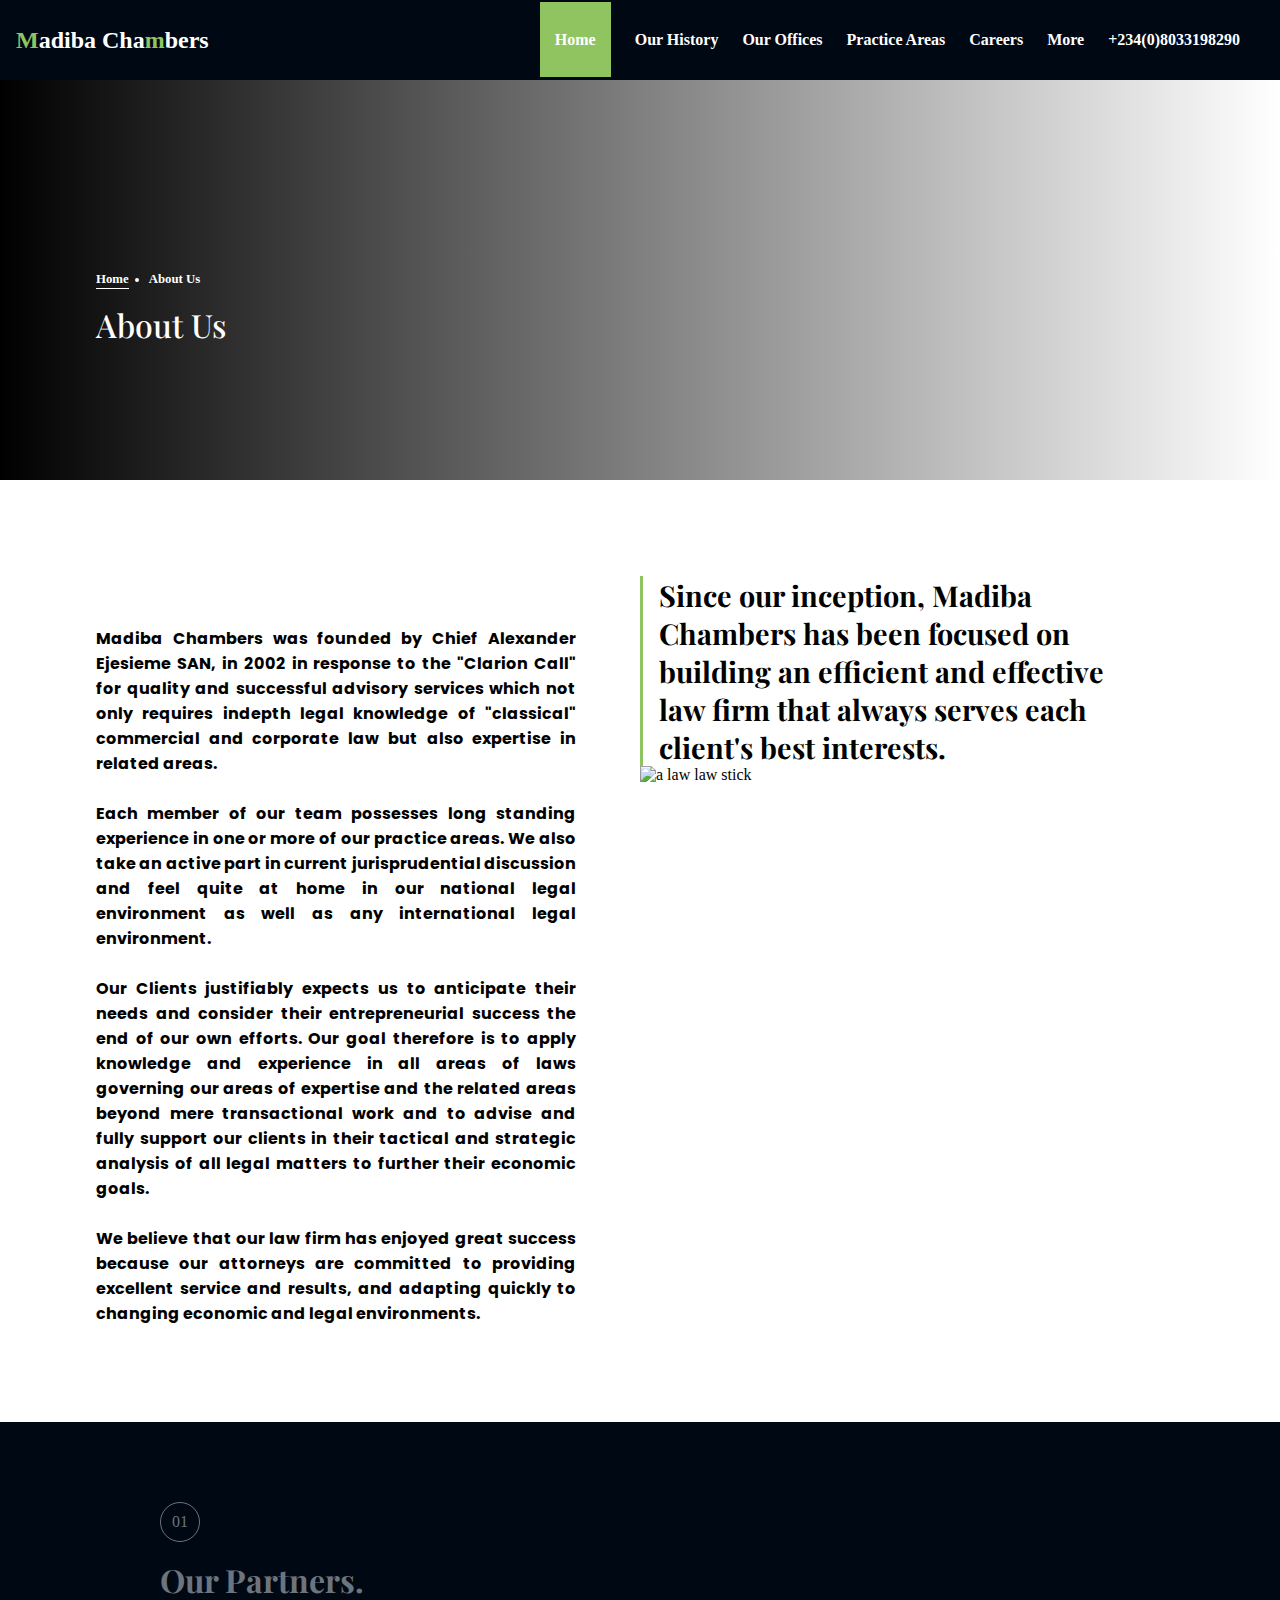
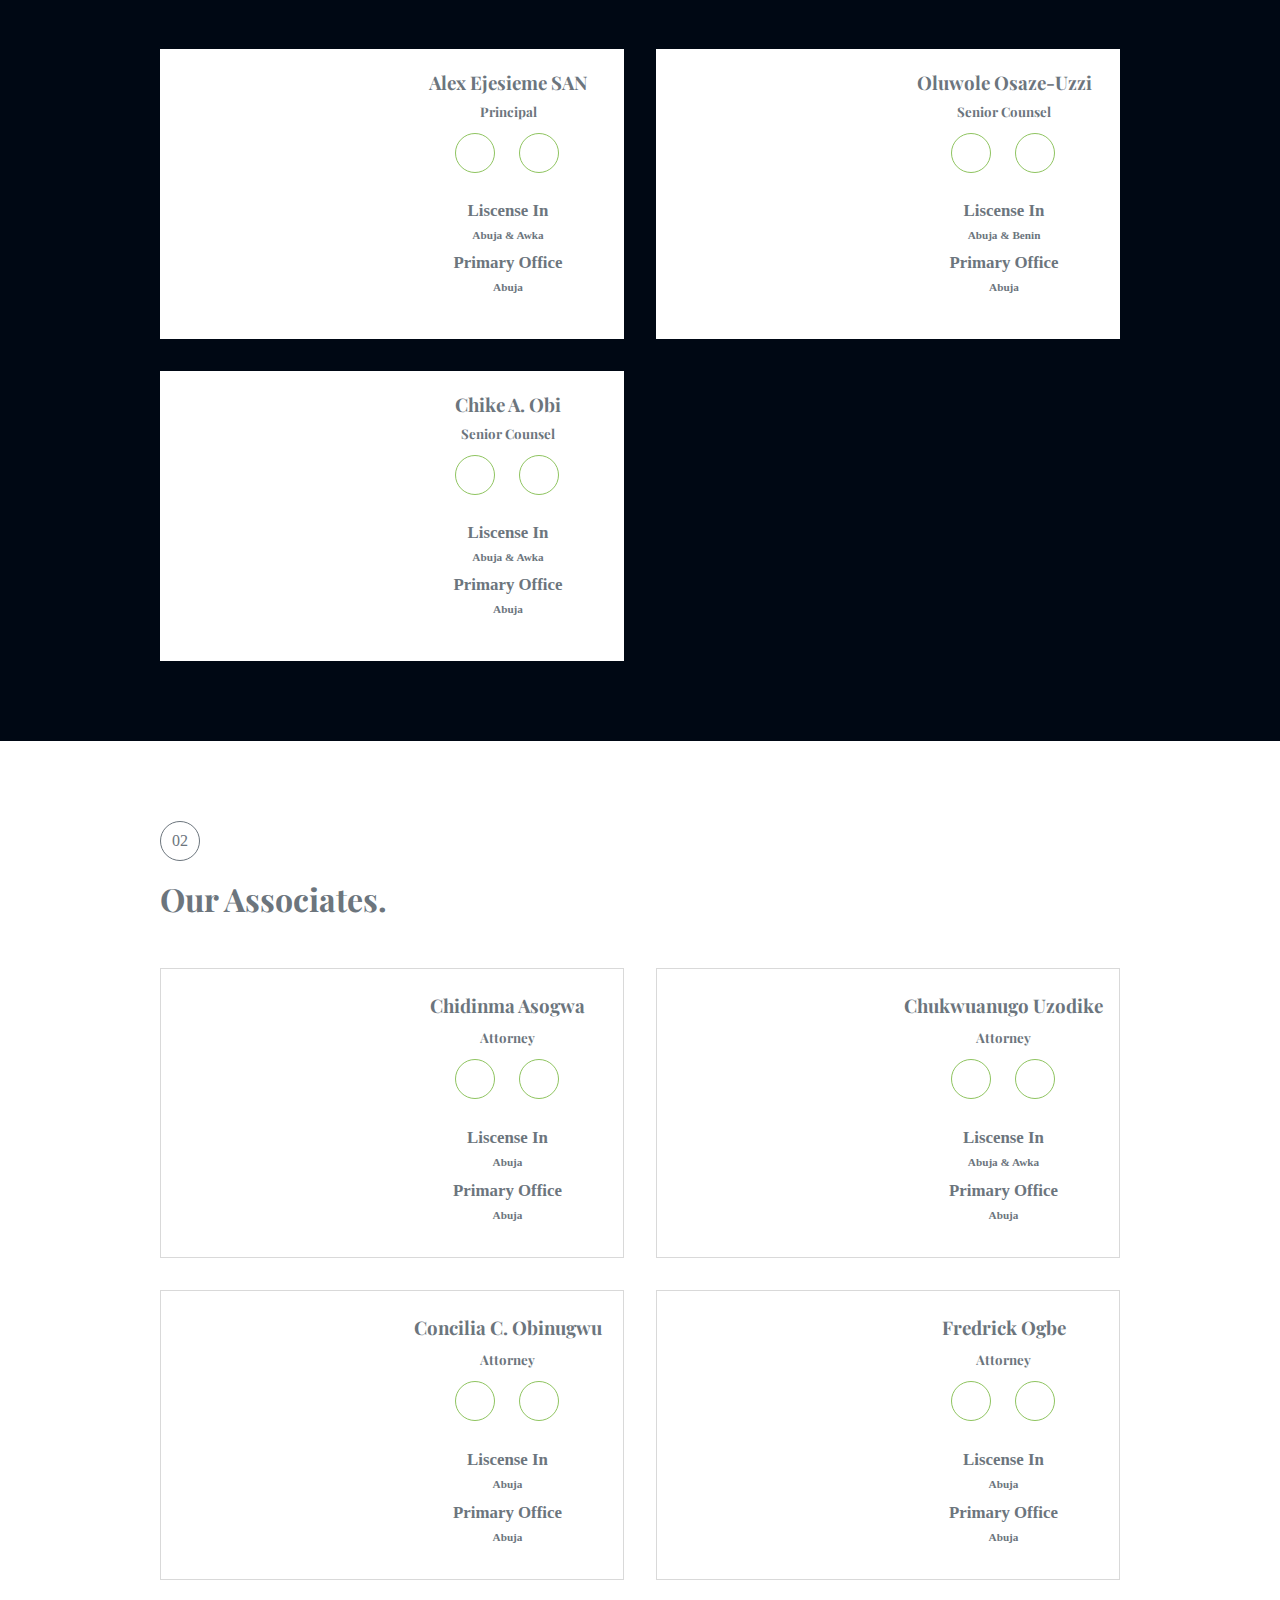
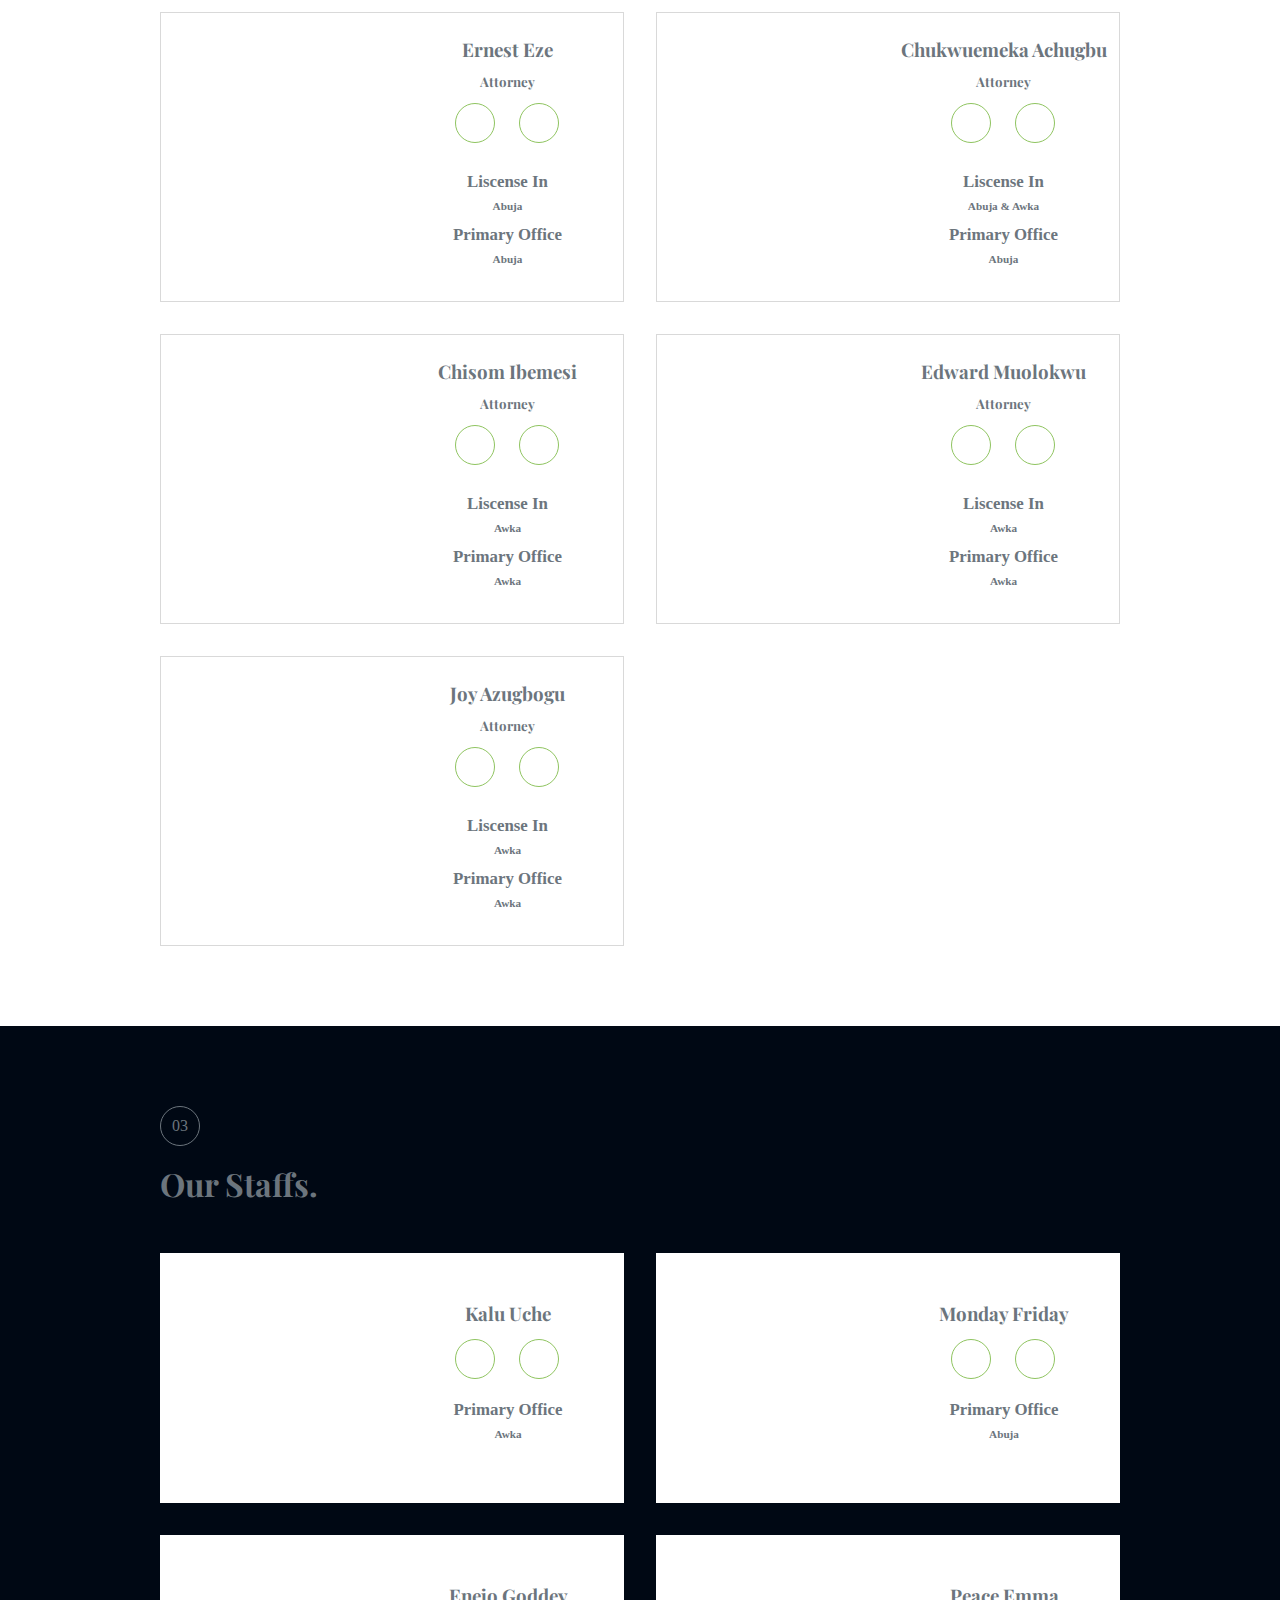
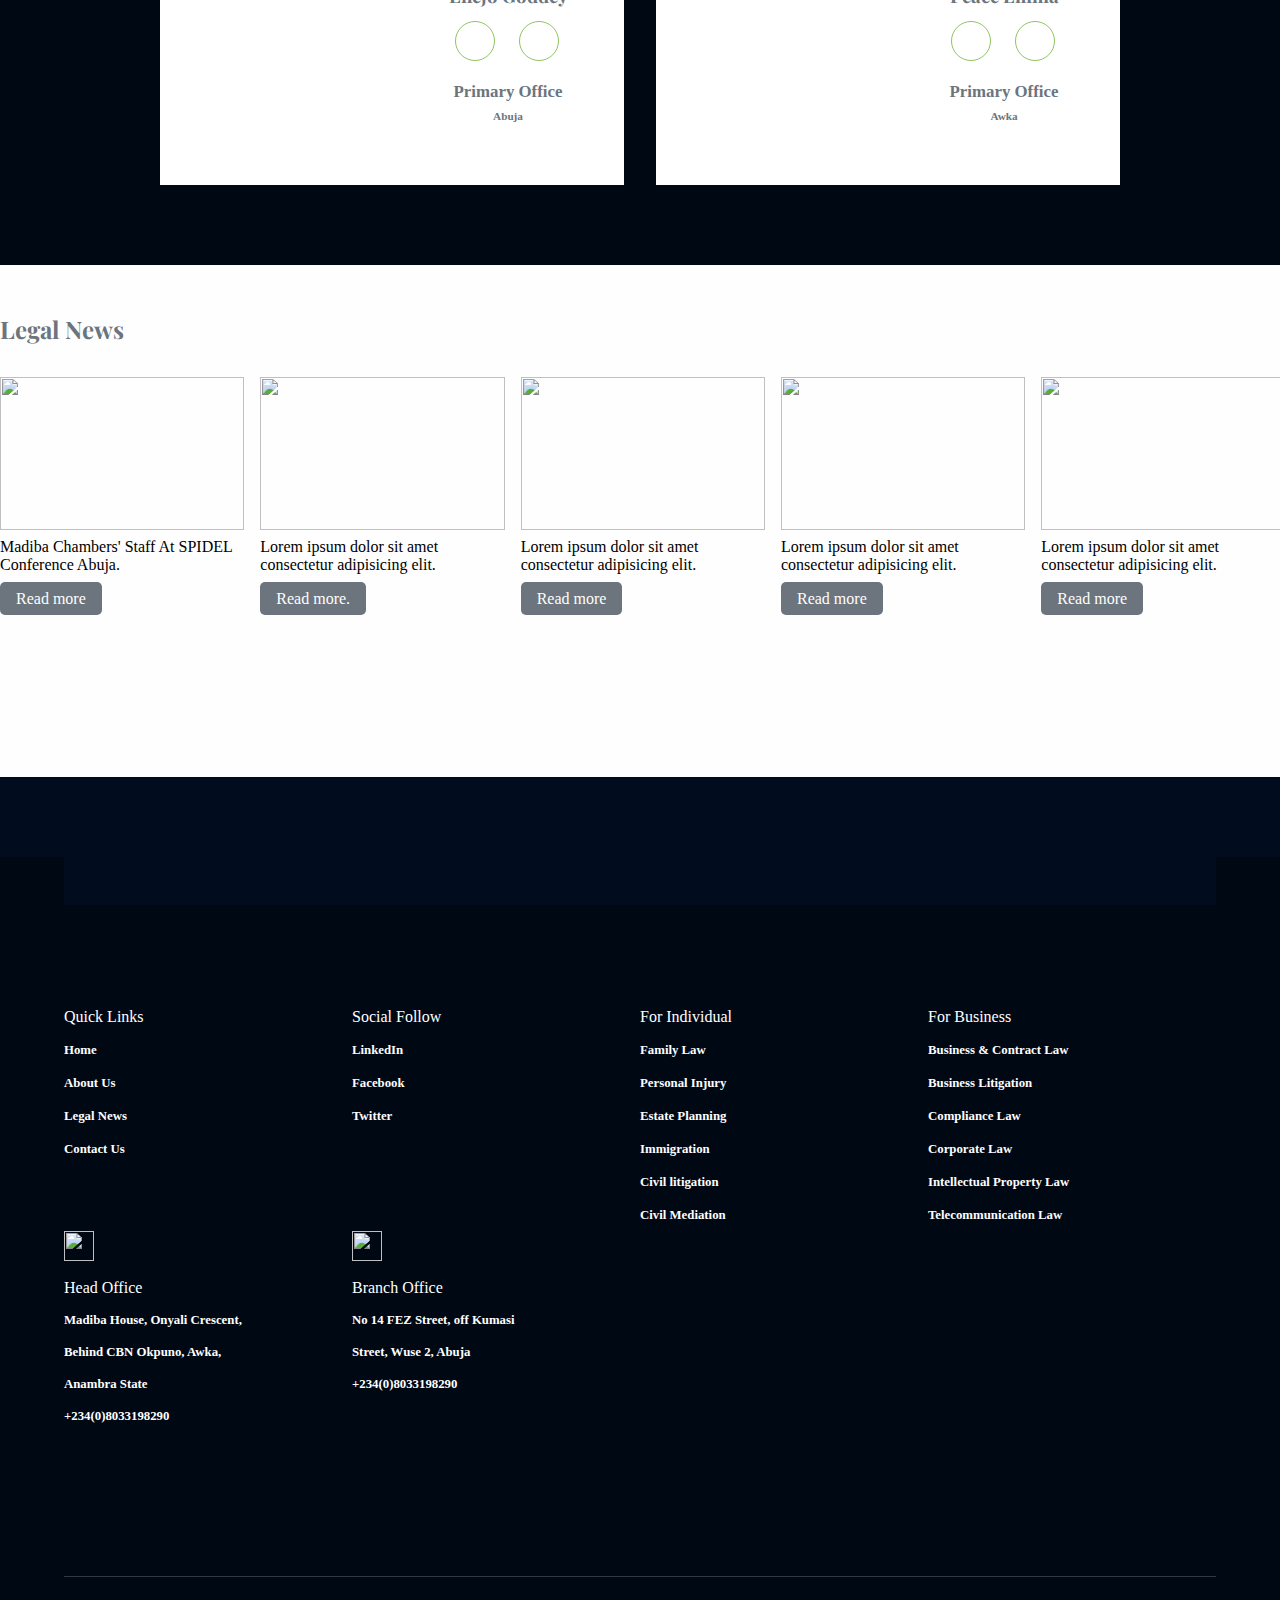
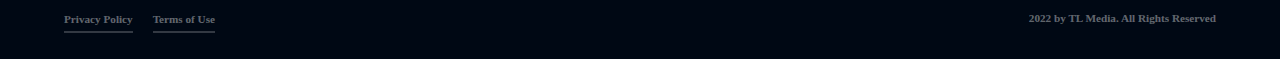
==== about.html @ 093bfefb "more files" ====
<!DOCTYPE html>
<html lang="en">
  <head>
    <meta charset="UTF-8" />
    <meta http-equiv="X-UA-Compatible" content="IE=edge" />
    <meta name="viewport" content="width=device-width, initial-scale=1.0" />
    <title>About Us</title>
    <link rel="stylesheet" href="./about.css" />
    <script
      src="https://kit.fontawesome.com/0e682751c9.js"
      crossorigin="anonymous"
    ></script>
  </head>
  <body>
    <nav>
      <div class="nav_content">
        <div class="logo"><span>M</span>adiba Cha<span>m</span>bers</div>
        <input type="radio" name="side_bar" id="menu-btn" />
        <input type="radio" name="side_bar" id="cancel-btn" />
        <ul class="nav_links">
          <label for="cancel-btn" class="btn cancel-btn"
            ><i class="fas fa-times"></i
          ></label>
          <li>
            <a href="index.html" class="custom"><span class="underline">Home</span></a>
          </li>
          <li>
            <a href="#" class="desktop-item"
              ><span class="underline">Our History</span></a
            >
            <input type="checkbox" id="showDrop" />
            <label for="showDrop" class="mobile-item">Our History</label>
            <ul class="hist-drop">
              <li><a href="about.html">Firm's Profile</a></li>
              <li><a href="values.html">Core Values</a></li>
            </ul>
          </li>
          <li>
            <a href="#" class="branch-desktop"
              ><span class="underline">Our Offices</span></a
            >
            <input type="checkbox" id="showBranch" />
            <label for="showBranch" class="branch-mobile">Our Offices</label>
            <ul class="branch_drop">
              <li><a href="our offices.html">Contact Us</a></li>
            </ul>
          </li>
          <li>
            <a href="#" class="desktop-item"
              ><span class="underline">Practice Areas</span></a
            >
            <input type="checkbox" id="showMega" />
            <label for="showMega" class="mobile-item">Practice Areas</label>
            <div class="mega-box">
              <div class="content">
                <div class="row">
                  <img src="./visions/library.avif" alt="" />
                </div>
                <div class="row">
                  <header>For Individual</header>
                  <ul class="mega-links">
                    <li><a href="family.html">Family Law</a></li>
                    <li><a href="injury.html">Personal Injury</a></li>
                    <li><a href="estate.html">Estate Planning</a></li>
                    <li><a href="immigration.html">Immigration</a></li>
                    <li><a href="litigation.html">Civil litigation</a></li>
                    <li><a href="mediation.html">Civil Mediation</a></li>
                  </ul>
                </div>
                <div class="row">
                  <header>For Business</header>
                  <ul class="mega-links">
                    <li><a href="business.html">Business & Contract Law</a></li>
                    <li><a href="business litigation.html">Business Litigation</a></li>
                    <li><a href="franchise.html">Franchise Law</a></li>
                    <li><a href="technology.html">Technology Law</a></li>
                    <li><a href="real estate.html">Real Estate & Construction Law</a></li>
                    <li><a href="business mediation.html">Business Mediation</a></li>
                  </ul>
                </div>
              </div>
            </div>
          </li>
          <li>
            <a href="#"><span class="underline">Careers</span></a>
          </li>
          <li>
            <a href="#" class="more-desktop"
              ><span class="underline">More</span></a
            >
            <input type="checkbox" id="showMore" />
            <label for="showMore" class="more-mobile">More</label>
            <ul class="more_drop">
              <li><a href="#">Firm News</a></li>
              <li><a href="#">Talk Shows</a></li>
            </ul>
          </li>
          <li>
            <a href="#"><i class="fas fa-phone"> </i>+234(0)8033198290</a>
          </li>
        </ul>
        <label for="menu-btn" class="btn menu-btn"
          ><i class="fas fa-bars"></i
        ></label>
      </div>
    </nav>
    <section class="banner">
      <div class="about_us_text">
        <ul>
          <li class="margin_right">
            <a href="index.html"><span>Home</span></a>
          </li>
          <li>About Us</li>
        </ul>

        <h1>About Us</h1>
      </div>
    </section>

    <section class="about_us_content"  data-aos="zoom-in">
      <div class="content_container">
        <div class="about_us_content_left">
          <div class="intro_img">
            <img src="./visions/handshake2.jpg" alt="" />
          </div>
          <div class="intro_text_two">
            <p>
              Madiba Chambers was founded by Chief Alexander Ejesieme SAN, in 2002 in
              response to the "Clarion Call" for quality and successful advisory
              services which not only requires indepth legal knowledge of
              "classical" commercial and corporate law but also expertise in
              related areas.
              <br />
              <br />

              Each member of our team possesses long standing experience in one
              or more of our practice areas. We also take an active part in
              current jurisprudential discussion and feel quite at home in our
              national legal environment as well as any international legal
              environment.
              <br />
              <br />
              Our Clients justifiably expects us to anticipate their needs and
              consider their entrepreneurial success the end of our own efforts.
              Our goal therefore is to apply knowledge and experience in all
              areas of laws governing our areas of expertise and the related
              areas beyond mere transactional work and to advise and fully
              support our clients in their tactical and strategic analysis of
              all legal matters to further their economic goals.
              <br />
              <br />
              We believe that our law firm has enjoyed great success because our
              attorneys are committed to providing excellent service and
              results, and adapting quickly to changing economic and legal
              environments.
            </p>
          </div>
        </div>
        <div class="about_us_content_right">
          <div class="intro_text">
            <p>
              Since our inception, Madiba Chambers has been focused on
              building an efficient and effective law firm that always serves
              each client's best interests.
            </p>
          </div>
          <div class="intro_img">
            <img src="./visions/law_firm-removebg-preview.png" alt="a law law stick" />
          </div>
        </div>
      </div>
    </section>
    <section class="about_partners"  data-aos="fade-up" data-aos-anchor-placement="top-bottom">
      <div class="partners_content">
        <div class="page_one">01</div>
        <header><h1>Our Partners.</h1></header>
        <div class="partners_info">
          <div class="info_content">
            <img src="./visions/boss1.jpg" alt="" />
            <div class="info_content_inner">
              <div class="inner_name">
                <h3 class="name">Alex Ejesieme SAN</h3>
                <h5 class="name">Principal</h5>
                <div class="inner_icons">
                  <div class="phone_icon">
                    <i class="fas fa-phone"></i>
                  </div>
                  <div class="plus_icon">
                    <i class="fas fa-plus"></i>
                  </div>
                </div>
                <div class="license">
                  <h3>Liscense In</h3>
                  <p>Abuja & Awka</p>
                </div>
                <div class="primary_office">
                  <h3>Primary Office</h3>
                  <p>Abuja</p>
                </div>
              </div>
            </div>
          </div>
          <div class="info_content">
            <img src="./visions/uzzi.jpg" alt="" />
            <div class="info_content_inner">
              <div class="inner_name">
                <h3 class="name">Oluwole Osaze-Uzzi</h3>
                <h5 class="name">Senior Counsel</h5>
                <div class="inner_icons">
                  <div class="phone_icon">
                    <i class="fas fa-phone"></i>
                  </div>
                  <div class="plus_icon">
                    <i class="fas fa-plus"></i>
                  </div>
                </div>
                <div class="license">
                  <h3>Liscense In</h3>
                  <p>Abuja & Benin</p>
                </div>
                <div class="primary_office">
                  <h3>Primary Office</h3>
                  <p>Abuja</p>
                </div>
              </div>
            </div>
          </div>
          <div class="info_content">
            <img src="./visions/obi.jpg" alt="" />
            <div class="info_content_inner">
              <div class="inner_name">
                <h3 class="name">Chike A. Obi</h3>
                <h5 class="name">Senior Counsel</h5>
                <div class="inner_icons">
                  <div class="phone_icon">
                    <i class="fas fa-phone"></i>
                  </div>
                  <div class="plus_icon">
                    <i class="fas fa-plus"></i>
                  </div>
                </div>
                <div class="license">
                  <h3>Liscense In</h3>
                  <p>Abuja & Awka</p>
                </div>
                <div class="primary_office">
                  <h3>Primary Office</h3>
                  <p>Abuja</p>
                </div>
              </div>
            </div>
          </div>
        </div>
      </div>
    </section>
    <section class="about_associates">
      <div class="associates_content_two">
        <div class="page_two">02</div>
        <header><h1>Our Associates.</h1></header>
        <div class="associates_info">
          <div class="associates_info_cta">
            <img src="./visions/chi.jpg" alt="" />
            <div class="associates_info_inner">
              <div class="associate_name">
                <h3 class="name">Chidinma Asogwa</h3>
                <h5 class="name">Attorney</h5>
                <div class="inner_icons">
                  <div class="phone_icon">
                    <i class="fas fa-phone"></i>
                  </div>
                  <div class="plus_icon">
                    <i class="fas fa-plus"></i>
                  </div>
                </div>
                <div class="license">
                  <h3>Liscense In</h3>
                  <p>Abuja</p>
                </div>
                <div class="primary_office">
                  <h3>Primary Office</h3>
                  <p>Abuja</p>
                </div>
              </div>
            </div>
          </div>
          <div class="associates_info_cta">
            <img src="./visions/Nugo.jpg" alt="" />
            <div class="associates_info_inner">
              <div class="associate_name">
                <h3 class="name">Chukwuanugo Uzodike</h3>
                <h5 class="name">Attorney</h5>
                <div class="inner_icons">
                  <div class="phone_icon">
                    <i class="fas fa-phone"></i>
                  </div>
                  <div class="plus_icon">
                    <i class="fas fa-plus"></i>
                  </div>
                </div>
                <div class="license">
                  <h3>Liscense In</h3>
                  <p>Abuja & Awka</p>
                </div>
                <div class="primary_office">
                  <h3>Primary Office</h3>
                  <p>Abuja</p>
                </div>
              </div>
            </div>
          </div>
          <div class="associates_info_cta">
            <img src="./visions/cossy.jpg" alt="" />
            <div class="associates_info_inner">
              <div class="associate_name">
                <h3 class="name">Concilia C. Obinugwu</h3>
                <h5 class="name">Attorney</h5>
                <div class="inner_icons">
                  <div class="phone_icon">
                    <i class="fas fa-phone"></i>
                  </div>
                  <div class="plus_icon">
                    <i class="fas fa-plus"></i>
                  </div>
                </div>
                <div class="license">
                  <h3>Liscense In</h3>
                  <p>Abuja</p>
                </div>
                <div class="primary_office">
                  <h3>Primary Office</h3>
                  <p>Abuja</p>
                </div>
              </div>
            </div>
          </div>
          <div class="associates_info_cta">
            <img src="./visions/fred1.jpg" alt="" />
            <div class="associates_info_inner">
              <div class="associate_name">
                <h3 class="name">Fredrick Ogbe</h3>
                <h5 class="name">Attorney</h5>
                <div class="inner_icons">
                  <div class="phone_icon">
                    <i class="fas fa-phone"></i>
                  </div>
                  <div class="plus_icon">
                    <i class="fas fa-plus"></i>
                  </div>
                </div>
                <div class="license">
                  <h3>Liscense In</h3>
                  <p>Abuja</p>
                </div>
                <div class="primary_office">
                  <h3>Primary Office</h3>
                  <p>Abuja</p>
                </div>
              </div>
            </div>
          </div>
          <div class="associates_info_cta">
            <img src="./visions/eze.jpg" alt="" />
            <div class="associates_info_inner">
              <div class="associate_name">
                <h3 class="name">Ernest Eze</h3>
                <h5 class="name">Attorney</h5>
                <div class="inner_icons">
                  <div class="phone_icon">
                    <i class="fas fa-phone"></i>
                  </div>
                  <div class="plus_icon">
                    <i class="fas fa-plus"></i>
                  </div>
                </div>
                <div class="license">
                  <h3>Liscense In</h3>
                  <p>Abuja</p>
                </div>
                <div class="primary_office">
                  <h3>Primary Office</h3>
                  <p>Abuja</p>
                </div>
              </div>
            </div>
          </div>
          <div class="associates_info_cta">
            <img src="./visions/e-money.jpg" alt="" />
            <div class="associates_info_inner">
              <div class="associate_name">
                <h3 class="name">Chukwuemeka Achugbu</h3>
                <h5 class="name">Attorney</h5>
                <div class="inner_icons">
                  <div class="phone_icon">
                    <i class="fas fa-phone"></i>
                  </div>
                  <div class="plus_icon">
                    <i class="fas fa-plus"></i>
                  </div>
                </div>
                <div class="license">
                  <h3>Liscense In</h3>
                  <p>Abuja & Awka</p>
                </div>
                <div class="primary_office">
                  <h3>Primary Office</h3>
                  <p>Abuja</p>
                </div>
              </div>
            </div>
          </div>
          <div class="associates_info_cta">
            <img src="./visions/Chisom Ibemesi Esq (Image VRZ)1024_1.jpg" alt="" />
            <div class="associates_info_inner">
              <div class="associate_name">
                <h3 class="name">Chisom Ibemesi</h3>
                <h5 class="name">Attorney</h5>
                <div class="inner_icons">
                  <div class="phone_icon">
                    <i class="fas fa-phone"></i>
                  </div>
                  <div class="plus_icon">
                    <i class="fas fa-plus"></i>
                  </div>
                </div>
                <div class="license">
                  <h3>Liscense In</h3>
                  <p>Awka</p>
                </div>
                <div class="primary_office">
                  <h3>Primary Office</h3>
                  <p>Awka</p>
                </div>
              </div>
            </div>
          </div>
          <div class="associates_info_cta">
            <img src="./visions/edward.jpg" alt="" />
            <div class="associates_info_inner">
              <div class="associate_name">
                <h3 class="name">Edward Muolokwu</h3>
                <h5 class="name">Attorney</h5>
                <div class="inner_icons">
                  <div class="phone_icon">
                    <i class="fas fa-phone"></i>
                  </div>
                  <div class="plus_icon">
                    <i class="fas fa-plus"></i>
                  </div>
                </div>
                <div class="license">
                  <h3>Liscense In</h3>
                  <p>Awka</p>
                </div>
                <div class="primary_office">
                  <h3>Primary Office</h3>
                  <p>Awka</p>
                </div>
              </div>
            </div>
          </div>
          <div class="associates_info_cta">
            <img src="./visions/dummy f.png" alt="" />
            <div class="associates_info_inner">
              <div class="associate_name">
                <h3 class="name">Joy Azugbogu</h3>
                <h5 class="name">Attorney</h5>
                <div class="inner_icons">
                  <div class="phone_icon">
                    <i class="fas fa-phone"></i>
                  </div>
                  <div class="plus_icon">
                    <i class="fas fa-plus"></i>
                  </div>
                </div>
                <div class="license">
                  <h3>Liscense In</h3>
                  <p>Awka</p>
                </div>
                <div class="primary_office">
                  <h3>Primary Office</h3>
                  <p>Awka</p>
                </div>
              </div>
            </div>
          </div>
        </div>
      </div>
    </section>
    <section class="about_staff">
      <div class="staff_content">
        <div class="page_three">03</div>
        <header><h1>Our Staffs.</h1></header>
        <div class="staff_info">
          <div class="staff_info_content">
            <img src="./visions/dummy_m.jpg" alt="" />
            <div class="staff_info_inner">
              <div class="staff_name">
                <h3 class="name">Kalu Uche</h3>
                <div class="inner_icons">
                  <div class="phone_icon">
                    <i class="fas fa-phone"></i>
                  </div>
                  <div class="plus_icon">
                    <i class="fas fa-plus"></i>
                  </div>
                </div>
                <div class="primary_office">
                  <h3>Primary Office</h3>
                  <p>Awka</p>
                </div>
              </div>
            </div>
          </div>
          <div class="staff_info_content">
            <img src="./visions/dummy_m.jpg" alt="" />
            <div class="staff_info_inner">
              <div class="staff_name">
                <h3 class="name">Monday Friday</h3>
                <div class="inner_icons">
                  <div class="phone_icon">
                    <i class="fas fa-phone"></i>
                  </div>
                  <div class="plus_icon">
                    <i class="fas fa-plus"></i>
                  </div>
                </div>
                <div class="primary_office">
                  <h3>Primary Office</h3>
                  <p>Abuja</p>
                </div>
              </div>
            </div>
          </div>
          <div class="staff_info_content">
            <img src="./visions/dummy_m.jpg" alt="" />
            <div class="staff_info_inner">
              <div class="staff_name">
                <h3 class="name">Enejo Goddey</h3>
                <div class="inner_icons">
                  <div class="phone_icon">
                    <i class="fas fa-phone"></i>
                  </div>
                  <div class="plus_icon">
                    <i class="fas fa-plus"></i>
                  </div>
                </div>
                <div class="primary_office">
                  <h3>Primary Office</h3>
                  <p>Abuja</p>
                </div>
              </div>
            </div>
          </div>
          <div class="staff_info_content">
            <img src="./visions/dummy f.png" alt="" />
            <div class="staff_info_inner">
              <div class="staff_name">
                <h3 class="name">Peace Emma</h3>
                <div class="inner_icons">
                  <div class="phone_icon">
                    <i class="fas fa-phone"></i>
                  </div>
                  <div class="plus_icon">
                    <i class="fas fa-plus"></i>
                  </div>
                </div>
                <div class="primary_office">
                  <h3>Primary Office</h3>
                  <p>Awka</p>
                </div>
              </div>
            </div>
          </div>
        </div>
      </div>
    </section>
    <div class="legal-news">
      <div class="news-cta" data-aos="zoom-in" data-aos-anchor-placement="top-bottom">
          <header><h1> Legal News</h1></header>
        <div class="news_grid">
          <div class="headlines">
            <div class="headline_img">
              <img src="./visions/staffs.jpg" alt="">
            </div>
            <div class="headline_text">
              <p>Madiba Chambers' Staff At SPIDEL Conference Abuja.</p>
              <a href="#">Read more</a>
            </div>
          </div>
          <div class="headlines" id="top">
            <div class="headline_img">
              <img src="./Visions/legal news2.jfif" alt="">
            </div>
            <div class="headline_text">
              <p>Lorem ipsum dolor sit amet consectetur adipisicing elit.</p>
              <a href="#">Read more.</a>
            </div>
          </div>
          <div class="headlines" id="top">
            <div class="headline_img">
              <img src="./Visions/legal news3.jfif" alt="">
            </div>
            <div class="headline_text">
              <p>Lorem ipsum dolor sit amet consectetur adipisicing elit.</p>
              <a href="#">Read more</a>
            </div>
          </div>
          <div class="headlines" id="top">
            <div class="headline_img">
              <img src="./Visions/high court.jfif" alt="">
            </div>
            <div class="headline_text">
              <p>Lorem ipsum dolor sit amet consectetur adipisicing elit.</p>
              <a href="#">Read more</a>
            </div>
          </div>
          <div class="headlines" id="top">
            <div class="headline_img">
              <img src="./visions/resized today history.jpg" alt="">
            </div>
            <div class="headline_text">
              <p>Lorem ipsum dolor sit amet consectetur adipisicing elit.</p>
              <a href="#">Read more</a>
            </div>
          </div>
        </div>
      </div>
    </div>
    <section class="footer">
      <div class="top_footer"></div>
      <div class="footer_style"></div>

      <div class="footer_content">
        <div class="footer_nav">
          <div class="quick_links">
            <header>Quick Links</header>
            <ul>
              <li><a href="">Home</a></li>
              <li><a href="">About Us</a></li>
              <li><a href="">Legal News</a></li>
              <li><a href="">Contact Us</a></li>
            </ul>
          </div>
          <div class="social_follow">
            <header>Social Follow</header>
            <ul>
              <li><a href="">LinkedIn</a></li>
              <li><a href="">Facebook</a></li>
              <li><a href="">Twitter</a></li>
            </ul>
          </div>
          <div class="practice_shortcut">
            <header>For Individual</header>
            <ul>
              <li><a href="#">Family Law</a></li>
              <li><a href="#">Personal Injury</a></li>
              <li><a href="#">Estate Planning</a></li>
              <li><a href="#">Immigration</a></li>
              <li><a href="#">Civil litigation</a></li>
              <li><a href="#">Civil Mediation</a></li>
            </ul>
          </div>
          <div class="practice_shortcut">
            <header>For Business</header>
            <ul>
              <li><a href="#">Business & Contract Law</a></li>
              <li><a href="#">Business Litigation</a></li>
              <li><a href="#">Compliance Law</a></li>
              <li><a href="#">Corporate Law</a></li>
              <li><a href="#">Intellectual Property Law</a></li>
              <li><a href="#">Telecommunication Law</a></li>
            </ul>
          </div>
        </div>

        <div class="office_address">
          <div class="head_office">
            <img
              src="./visions/placeholder.png"
              width="30px"
              height="30px"
              alt=""
            />
            <header>Head Office</header>
            <p>
              Madiba House, Onyali Crescent, Behind CBN Okpuno, Awka, Anambra
              State
            </p>
            <h3>+234(0)8033198290</h3>
          </div>
          <div class="branch_office">
            <img
              src="./visions/placeholder.png"
              width="30px"
              height="30px"
              alt=""
            />
            <header>Branch Office</header>
            <p>No 14 FEZ Street, off Kumasi Street, Wuse 2, Abuja</p>
            <h3>+234(0)8033198290</h3>
          </div>
        </div>
      </div>

      <div class="terms_of_use">
        <div class="terms_container">
          <ul class="terms_links">
            <li>
              <span><a href="#">Privacy Policy</a></span>
            </li>
            <li>
              <span><a href="#">Terms of Use</a></span>
            </li>
          </ul>
          <div class="product">
            <h3>2022 by TL Media. All Rights Reserved</h3>
          </div>
        </div>
      </div>
    </section>
  </body>
</html>
---- about.css ----
@import url("https://fonts.googleapis.com/css2?family=Gentium+Book+Plus&family=Merriweather&family=Mrs+Saint+Delafield&family=Oswald&family=Play:wght@400;700&family=Playfair+Display:wght@400;600;700&family=Poppins:wght@100;400&family=Nanum+Myeongjo&display=swap");
* {
  margin: 0;
  padding: 0;
  -webkit-box-sizing: border-box;
          box-sizing: border-box;
}

:root {
  --primary-color: #000814;
  --primary-font: "Play", sans-serif;
  --secondary-color: #8fc460;
}

html {
  scroll-behavior: smooth;
}

nav {
  max-width: 100vw;
  height: 5rem;
  line-height: 5rem;
  background: var(--primary-color);
}

nav .nav_content {
  position: relative;
  z-index: 999;
  max-width: 1300px;
  padding: 0 1rem;
  margin: auto;
  display: -webkit-box;
  display: -ms-flexbox;
  display: flex;
  -webkit-box-align: center;
      -ms-flex-align: center;
          align-items: center;
  -webkit-box-pack: justify;
      -ms-flex-pack: justify;
          justify-content: space-between;
}

nav .nav_content .logo {
  color: #fff;
  font-size: 1.5rem;
  font-weight: 600;
}

nav .nav_content .logo span {
  color: #8fc460;
}

nav .nav_content input {
  display: none;
}

nav .nav_content .btn {
  color: #fff;
  font-size: 20px;
  cursor: pointer;
  display: none;
}

nav .nav_content .cancel-btn {
  position: absolute;
  right: 30px;
  top: 10px;
}

nav .nav_content .nav_links {
  display: -webkit-inline-box;
  display: -ms-inline-flexbox;
  display: inline-flex;
  list-style: none;
}

nav .nav_content .nav_links .fa-phone {
  -webkit-transform: rotate(90deg);
          transform: rotate(90deg);
  color: #fff;
}

nav .nav_content .nav_links .custom {
  background: #8fc460;
  padding: 29px 15px;
  -webkit-transition: all 200ms ease-in-out;
  transition: all 200ms ease-in-out;
}

nav .nav_content .nav_links .custom:hover {
  background-color: var(--primary-color);
}

nav .nav_content .nav_links .underline {
  -webkit-transition: all 200ms ease-in-out;
  transition: all 200ms ease-in-out;
}

nav .nav_content .nav_links .underline:hover {
  border-bottom: 3px solid #fff;
  color: #8fc460;
}

nav .nav_content .nav_links li:hover .hist-drop,
nav .nav_content .nav_links li:hover .branch_drop,
nav .nav_content .nav_links li:hover .mega-box,
nav .nav_content .nav_links li:hover .more_drop {
  opacity: 1;
  visibility: visible;
  -webkit-transition: all 200ms ease-in-out;
  transition: all 200ms ease-in-out;
}

nav .nav_content .nav_links .mobile-item {
  display: none;
}

nav .nav_content .nav_links .branch-mobile {
  display: none;
}

nav .nav_content .nav_links .more-mobile {
  display: none;
}

nav .nav_content .nav_links .hist-drop {
  position: absolute;
  background: var(--primary-color);
  list-style: none;
  max-width: 180px;
  top: 5rem;
  line-height: 3rem;
  opacity: 0;
  visibility: hidden;
}

nav .nav_content .nav_links .hist-drop li {
  border-top: 1px solid white;
}

nav .nav_content .nav_links .hist-drop li a {
  width: 100%;
  display: block;
  padding: 0 0 0 10px;
  font-weight: 400px;
}

nav .nav_content .nav_links .hist-drop li a:hover {
  color: #8fc460;
}

nav .nav_content .nav_links .branch_drop {
  background: var(--primary-color);
  max-width: 150px;
  position: absolute;
  top: 80px;
  line-height: 45px;
  list-style: none;
  opacity: 0;
  visibility: hidden;
}

nav .nav_content .nav_links .branch_drop li {
  border-top: 1px solid white;
}

nav .nav_content .nav_links .branch_drop li a {
  width: 100%;
  display: block;
  padding: 0 0 0 10px;
  font-weight: 400px;
}

nav .nav_content .nav_links .branch_drop li a:hover {
  color: #8fc460;
}

nav .nav_content .nav_links .more_drop {
  background: var(--primary-color);
  max-width: 150px;
  position: absolute;
  top: 80px;
  line-height: 45px;
  list-style: none;
  opacity: 0;
  visibility: hidden;
}

nav .nav_content .nav_links .more_drop li {
  border-top: 1px solid white;
}

nav .nav_content .nav_links .more_drop li a {
  width: 100%;
  display: block;
  padding: 0 0 0 10px;
  font-weight: 400px;
}

nav .nav_content .nav_links .more_drop li a:hover {
  color: #8fc460;
}

nav .nav_content .nav_links .mega-box {
  position: absolute;
  top: 5rem;
  width: 100%;
  padding: 0 30px;
  left: 0px;
  opacity: 0;
  visibility: hidden;
}

nav .nav_content .nav_links .mega-box .content {
  background: var(--primary-color);
  padding: 25px 20px;
  display: -webkit-box;
  display: -ms-flexbox;
  display: flex;
  width: 100%;
  -webkit-box-pack: justify;
      -ms-flex-pack: justify;
          justify-content: space-between;
}

nav .nav_content .nav_links .mega-box .content .row img {
  width: 100%;
  height: 100%;
  -o-object-fit: cover;
     object-fit: cover;
}

nav .nav_content .nav_links .mega-box .content .row header {
  color: #fff;
  font-size: 1.5rem;
  font-weight: bold;
}

nav .nav_content .nav_links .mega-box .content .row:nth-child(1),
nav .nav_content .nav_links .mega-box .content .row:nth-child(2) {
  border-left: 0px;
}

nav .nav_content .nav_links .mega-box .content .row {
  width: calc(33.3% - 30px);
  line-height: 45px;
}

nav .nav_content .nav_links .mega-box .content .row .mega-links {
  list-style: none;
  margin-left: -20px;
  border-left: 1px solid rgba(255, 255, 255, 0.2);
}

nav .nav_content .nav_links .mega-box .content .row .mega-links li {
  padding: 0 20px;
}

nav .nav_content .nav_links .mega-box .content .row .mega-links li a {
  padding: 0 20px;
  font-size: 14px;
  font-weight: 500px;
  display: block;
}

nav .nav_content .nav_links .mega-box .content .row .mega-links li a:hover {
  color: #8fc460;
}

nav .nav_content .nav_links a {
  color: #fff;
  text-decoration: none;
  font-size: 1rem;
  font-weight: 600;
  margin-right: 1.5rem;
}

.banner {
  position: relative;
  max-width: 100vw;
  background: url(./visions/meeting.jpg) center/cover no-repeat;
  min-height: 25rem;
}

.banner .about_us_text {
  position: absolute;
  width: 100%;
  height: 100%;
  color: #fff;
  padding: 12rem 6rem;
  top: 0;
  left: 0;
  font-size: 0.8rem;
  background-image: -webkit-gradient(linear, left top, right top, from(black), to(rgba(0, 0, 0, 0)));
  background-image: linear-gradient(to right, black, rgba(0, 0, 0, 0));
}

.banner .about_us_text ul {
  display: -webkit-inline-box;
  display: -ms-inline-flexbox;
  display: inline-flex;
  font-family: "Poppins" sans-serif;
  font-weight: bolder;
}

.banner .about_us_text ul .margin_right {
  padding-right: 20px;
  list-style: none;
}

.banner .about_us_text ul li a {
  color: #fff;
  text-decoration: none;
}

.banner .about_us_text ul span {
  border-bottom: 1px solid #fff;
  padding-bottom: 2px;
}

.banner .about_us_text h1 {
  color: #fff;
  font-size: 2rem;
  font-family: "Playfair Display", serif;
  font-weight: 500;
  margin-top: 1rem;
}

.about_us_content {
  max-width: 100vw;
  padding: 6rem;
}

.about_us_content .content_container {
  width: 100%;
  display: -ms-grid;
  display: grid;
  -ms-grid-columns: 1fr 1fr;
      grid-template-columns: 1fr 1fr;
}

.about_us_content .content_container .about_us_content_left .intro_text_two p {
  font-family: "Poppins", serif;
  font-weight: 700;
  text-align: justify;
  margin-top: 2rem;
  max-inline-size: 30rem;
}

.about_us_content .content_container .about_us_content_left .intro_img img {
  height: 250px;
}

.about_us_content .content_container .about_us_content_right .intro_text {
  font-size: 1.8rem;
  font-weight: bold;
  max-inline-size: 30rem;
  border-left: 3px solid var(--secondary-color);
  padding-left: 1rem;
  font-family: "Playfair Display", serif;
}

.about_us_content .content_container .about_us_content_right .intro_img img {
  width: 500px;
}

.about_partners {
  max-width: 100vw;
  min-height: auto;
  background: var(--primary-color);
  padding: 5rem 10rem;
}

.about_partners .partners_content {
  max-width: 80rem;
  margin: 0 auto;
}

.about_partners .partners_content .page_one {
  color: #6c757d;
  height: 40px;
  width: 40px;
  font-size: 1rem;
  border: 1px solid #6c757d;
  border-radius: 50%;
  display: -ms-grid;
  display: grid;
  place-items: center;
}

.about_partners .partners_content header h1 {
  color: #6c757d;
  font-family: "Playfair Display", serif;
  font-weight: 700;
  font-size: 2rem;
  margin-top: 1rem;
}

.about_partners .partners_content .partners_info {
  width: 100%;
  margin-top: 3rem;
  display: -ms-grid;
  display: grid;
  -ms-grid-columns: 1fr 1fr;
      grid-template-columns: 1fr 1fr;
  gap: 2rem;
}

.about_partners .partners_content .partners_info .info_content {
  display: -webkit-box;
  display: -ms-flexbox;
  display: flex;
  width: 100%;
}

.about_partners .partners_content .partners_info .info_content .info_content_inner {
  width: 50%;
  padding: 0.8rem;
}

.about_partners .partners_content .partners_info .info_content .info_content_inner .inner_name {
  width: 100%;
}

.about_partners .partners_content .partners_info .info_content .info_content_inner .inner_name .name {
  text-align: center;
  color: #6c757d;
  font-family: "Playfair Display", serif;
  margin-top: 0.5rem;
}

.about_partners .partners_content .partners_info .info_content .info_content_inner .inner_name .inner_icons {
  width: 8rem;
  margin: 0 auto;
  display: -webkit-box;
  display: -ms-flexbox;
  display: flex;
}

.about_partners .partners_content .partners_info .info_content .info_content_inner .inner_name .inner_icons .phone_icon {
  width: 40px;
  height: 40px;
  border-radius: 50%;
  border: 1px solid var(--secondary-color);
  display: -ms-grid;
  display: grid;
  place-items: center;
  margin: auto;
}

.about_partners .partners_content .partners_info .info_content .info_content_inner .inner_name .inner_icons .phone_icon .fa-phone {
  -webkit-transform: rotate(90deg);
          transform: rotate(90deg);
  color: #fff;
  text-shadow: -1px 0 var(--secondary-color), 0 1px var(--secondary-color), 1px 0 var(--secondary-color), 0 -1px var(--secondary-color);
}

.about_partners .partners_content .partners_info .info_content .info_content_inner .inner_name .inner_icons .plus_icon {
  width: 40px;
  height: 40px;
  border-radius: 50%;
  border: 1px solid var(--secondary-color);
  display: -ms-grid;
  display: grid;
  place-items: center;
  margin: 0.8rem;
}

.about_partners .partners_content .partners_info .info_content .info_content_inner .inner_name .inner_icons .plus_icon .fa-plus {
  color: var(--secondary-color);
  -webkit-text-stroke: 1px white;
}

.about_partners .partners_content .partners_info .info_content .info_content_inner .inner_name .license {
  margin-top: 1rem;
  text-align: center;
  font-size: 0.9rem;
  color: #6c757d;
}

.about_partners .partners_content .partners_info .info_content .info_content_inner .inner_name .license p {
  font-weight: bold;
  font-size: 0.7rem;
  margin-top: 0.5rem;
}

.about_partners .partners_content .partners_info .info_content .info_content_inner .inner_name .primary_office {
  margin-top: 0.7rem;
  text-align: center;
  font-size: 0.9rem;
  color: #6c757d;
}

.about_partners .partners_content .partners_info .info_content .info_content_inner .inner_name .primary_office p {
  font-weight: bold;
  font-size: 0.7rem;
  margin-top: 0.5rem;
}

.about_partners .partners_content .partners_info > div {
  width: 450px;
  height: 290px;
  background: #fff;
}

.about_partners .partners_content .partners_info > div img {
  width: 50%;
  -o-object-fit: cover;
     object-fit: cover;
}

.about_associates {
  max-width: 100vw;
  min-height: auto;
  padding: 5rem 10rem;
}

.about_associates .associates_content_two {
  max-width: 80rem;
  margin: 0 auto;
}

.about_associates .associates_content_two .page_two {
  color: #6c757d;
  height: 40px;
  width: 40px;
  font-size: 1rem;
  border: 1px solid #6c757d;
  border-radius: 50%;
  display: -ms-grid;
  display: grid;
  place-items: center;
}

.about_associates .associates_content_two header h1 {
  font-family: "Playfair Display", serif;
  font-weight: 700;
  font-size: 2rem;
  margin-top: 1rem;
  color: #6c757d;
}

.about_associates .associates_content_two .associates_info {
  margin-top: 3rem;
  display: -ms-grid;
  display: grid;
  -ms-grid-columns: 1fr 1fr;
      grid-template-columns: 1fr 1fr;
  gap: 2rem;
}

.about_associates .associates_content_two .associates_info .associates_info_cta {
  display: -webkit-box;
  display: -ms-flexbox;
  display: flex;
  width: 100%;
  border: 1px solid rgba(0, 0, 0, 0.15);
}

.about_associates .associates_content_two .associates_info .associates_info_cta .associates_info_inner {
  width: 50%;
  padding-top: 0.8rem;
}

.about_associates .associates_content_two .associates_info .associates_info_cta .associates_info_inner .associate_name {
  width: 100%;
}

.about_associates .associates_content_two .associates_info .associates_info_cta .associates_info_inner .associate_name .name {
  text-align: center;
  color: #6c757d;
  margin-top: 0.7rem;
  font-family: "Playfair Display", serif;
}

.about_associates .associates_content_two .associates_info .associates_info_cta .associates_info_inner .associate_name .inner_icons {
  width: 8rem;
  margin: 0 auto;
  display: -webkit-box;
  display: -ms-flexbox;
  display: flex;
}

.about_associates .associates_content_two .associates_info .associates_info_cta .associates_info_inner .associate_name .inner_icons .phone_icon {
  width: 40px;
  height: 40px;
  border-radius: 50%;
  border: 1px solid var(--secondary-color);
  display: -ms-grid;
  display: grid;
  place-items: center;
  margin: auto;
}

.about_associates .associates_content_two .associates_info .associates_info_cta .associates_info_inner .associate_name .inner_icons .phone_icon .fa-phone {
  -webkit-transform: rotate(90deg);
          transform: rotate(90deg);
  color: #fff;
  text-shadow: -1px 0 var(--secondary-color), 0 1px var(--secondary-color), 1px 0 var(--secondary-color), 0 -1px var(--secondary-color);
}

.about_associates .associates_content_two .associates_info .associates_info_cta .associates_info_inner .associate_name .inner_icons .plus_icon {
  width: 40px;
  height: 40px;
  border-radius: 50%;
  border: 1px solid var(--secondary-color);
  display: -ms-grid;
  display: grid;
  place-items: center;
  margin: 0.8rem;
}

.about_associates .associates_content_two .associates_info .associates_info_cta .associates_info_inner .associate_name .inner_icons .plus_icon .fa-plus {
  color: var(--secondary-color);
}

.about_associates .associates_content_two .associates_info .associates_info_cta .associates_info_inner .associate_name .license {
  margin-top: 1rem;
  color: #6c757d;
  text-align: center;
  font-size: 0.9rem;
}

.about_associates .associates_content_two .associates_info .associates_info_cta .associates_info_inner .associate_name .license p {
  font-weight: bold;
  font-size: 0.7rem;
  margin-top: 0.5rem;
}

.about_associates .associates_content_two .associates_info .associates_info_cta .associates_info_inner .associate_name .primary_office {
  margin-top: 0.8rem;
  text-align: center;
  font-size: 0.9rem;
  color: #6c757d;
}

.about_associates .associates_content_two .associates_info .associates_info_cta .associates_info_inner .associate_name .primary_office p {
  font-weight: bold;
  font-size: 0.7rem;
  margin-top: 0.5rem;
}

.about_associates .associates_content_two .associates_info > div {
  width: 450px;
  height: 290px;
  background: #fff;
}

.about_associates .associates_content_two .associates_info > div img {
  width: 50%;
  -o-object-fit: cover;
     object-fit: cover;
}

.about_staff {
  max-width: 100vw;
  min-height: auto;
  background: var(--primary-color);
  padding: 5rem 10rem;
}

.about_staff .staff_content {
  width: 100%;
}

.about_staff .staff_content .page_three {
  color: #6c757d;
  height: 40px;
  width: 40px;
  font-size: 1rem;
  border: 1px solid #6c757d;
  border-radius: 50%;
  display: -ms-grid;
  display: grid;
  place-items: center;
}

.about_staff .staff_content header h1 {
  color: #6c757d;
  font-family: "Playfair Display", serif;
  font-weight: 700;
  font-size: 2rem;
  margin-top: 1rem;
}

.about_staff .staff_content .staff_info {
  margin-top: 3rem;
  display: -ms-grid;
  display: grid;
  -ms-grid-columns: 1fr 1fr;
      grid-template-columns: 1fr 1fr;
  gap: 2rem;
}

.about_staff .staff_content .staff_info .staff_info_content {
  display: -webkit-box;
  display: -ms-flexbox;
  display: flex;
  width: 100%;
}

.about_staff .staff_content .staff_info .staff_info_content .staff_info_inner {
  width: 50%;
  padding-top: 3rem;
}

.about_staff .staff_content .staff_info .staff_info_content .staff_info_inner .staff_name {
  width: 100%;
}

.about_staff .staff_content .staff_info .staff_info_content .staff_info_inner .staff_name .name {
  text-align: center;
  color: #6c757d;
  font-family: "Playfair Display", serif;
}

.about_staff .staff_content .staff_info .staff_info_content .staff_info_inner .staff_name .inner_icons {
  width: 8rem;
  margin: 0 auto;
  display: -webkit-box;
  display: -ms-flexbox;
  display: flex;
}

.about_staff .staff_content .staff_info .staff_info_content .staff_info_inner .staff_name .inner_icons .phone_icon {
  width: 40px;
  height: 40px;
  border-radius: 50%;
  border: 1px solid var(--secondary-color);
  display: -ms-grid;
  display: grid;
  place-items: center;
  margin: auto;
}

.about_staff .staff_content .staff_info .staff_info_content .staff_info_inner .staff_name .inner_icons .phone_icon .fa-phone {
  -webkit-transform: rotate(90deg);
          transform: rotate(90deg);
  color: #fff;
  text-shadow: -1px 0 var(--secondary-color), 0 1px var(--secondary-color), 1px 0 var(--secondary-color), 0 -1px var(--secondary-color);
}

.about_staff .staff_content .staff_info .staff_info_content .staff_info_inner .staff_name .inner_icons .plus_icon {
  width: 40px;
  height: 40px;
  border-radius: 50%;
  border: 1px solid var(--secondary-color);
  display: -ms-grid;
  display: grid;
  place-items: center;
  margin: 0.8rem;
}

.about_staff .staff_content .staff_info .staff_info_content .staff_info_inner .staff_name .inner_icons .plus_icon .fa-plus {
  color: var(--secondary-color);
}

.about_staff .staff_content .staff_info .staff_info_content .staff_info_inner .staff_name .primary_office {
  margin-top: 0.5rem;
  text-align: center;
  font-size: 0.9rem;
  color: #6c757d;
}

.about_staff .staff_content .staff_info .staff_info_content .staff_info_inner .staff_name .primary_office p {
  font-weight: bold;
  font-size: 0.7rem;
  margin-top: 0.5rem;
}

.about_staff .staff_content .staff_info > div {
  width: 500px;
  height: 250px;
  background: #fff;
}

.about_staff .staff_content .staff_info > div img {
  width: 50%;
}

.legal-news {
  width: 100vw;
  max-width: 100%;
  height: 30rem;
  background: #fefefe;
  margin-top: 10rem;
  display: -webkit-box;
  display: -ms-flexbox;
  display: flex;
  -webkit-box-pack: center;
      -ms-flex-pack: center;
          justify-content: center;
  -webkit-box-align: center;
      -ms-flex-align: center;
          align-items: center;
}

.legal-news .news-cta {
  width: 100%;
  max-width: 80rem;
  height: 80%;
  margin: 0 auto;
}

.legal-news .news-cta header h1 {
  position: relative;
  font-family: "Playfair Display", serif;
  color: #6c757d;
  text-align: left;
}

.legal-news .news-cta header h1::before {
  position: absolute;
  content: "";
  top: 0.2rem;
  left: -0.5rem;
  height: 2.5rem;
  width: 5px;
  background: yellowgreen;
}

.legal-news .news-cta .news_grid {
  margin-top: 2rem;
  display: -ms-grid;
  display: grid;
  -ms-grid-columns: (1fr)[5];
      grid-template-columns: repeat(5, 1fr);
  grid-gap: 0.5rem;
}

.legal-news .news-cta .news_grid .headlines {
  width: 244.33px;
  height: 152.58px;
}

.legal-news .news-cta .news_grid .headlines .headline_img {
  width: 100%;
  height: 100%;
}

.legal-news .news-cta .news_grid .headlines .headline_img img {
  width: 100%;
  height: 100%;
  -o-object-fit: cover;
     object-fit: cover;
}

.legal-news .news-cta .news_grid .headlines .headline_text {
  margin-top: 0.5rem;
}

.legal-news .news-cta .news_grid .headlines .headline_text p {
  margin-bottom: 1rem;
}

.legal-news .news-cta .news_grid .headlines .headline_text a {
  text-decoration: none;
  color: #fefefe;
  padding: 0.5rem 1rem;
  background: #6c757d;
  -webkit-transition: 0.3s ease;
  transition: 0.3s ease;
  border-radius: 5px;
}

.legal-news .news-cta .news_grid .headlines .headline_text a:hover {
  background: #212838;
}

.footer {
  max-width: 100vw;
  min-height: 40rem;
  background: var(--primary-color);
  position: relative;
}

.footer .top_footer {
  width: 100%;
  height: 5rem;
  background: #010d1e;
}

.footer .footer_style {
  width: 90%;
  height: 3rem;
  background: #010d1e;
  position: absolute;
  left: 5%;
}

.footer .footer_content {
  width: 100%;
  padding: 9rem 4rem;
  color: #fff;
}

.footer .footer_content .footer_nav {
  width: 100%;
  display: -ms-grid;
  display: grid;
  -ms-grid-columns: 1fr 1fr 1fr 1fr;
      grid-template-columns: 1fr 1fr 1fr 1fr;
}

.footer .footer_content .footer_nav header {
  font-family: "Abril Fatface", cursive;
}

.footer .footer_content .footer_nav .quick_links {
  line-height: 2rem;
}

.footer .footer_content .footer_nav .social_follow {
  line-height: 2rem;
}

.footer .footer_content .footer_nav .practice_shortcut {
  line-height: 2rem;
}

.footer .footer_content .footer_nav ul {
  list-style: none;
}

.footer .footer_content .footer_nav ul li a {
  color: #fefefe;
  text-decoration: none;
  font-weight: bold;
  font-size: 0.8rem;
}

.footer .footer_content .office_address {
  width: 100%;
  display: -webkit-box;
  display: -ms-flexbox;
  display: flex;
  line-height: 2rem;
}

.footer .footer_content .office_address p {
  max-inline-size: 12rem;
  font-weight: bold;
  font-size: 0.8rem;
}

.footer .footer_content .office_address h3 {
  font-weight: bold;
  font-size: 0.8rem;
}

.footer .footer_content .office_address header {
  font-family: "Abril Fatface", cursive;
}

.footer .footer_content .office_address .branch_office {
  margin-left: 7rem;
}

.footer .terms_of_use {
  width: 100%;
  padding: 0 4rem;
  font-family: "Poppins" sans-serif;
}

.footer .terms_of_use .terms_links {
  display: -webkit-inline-box;
  display: -ms-inline-flexbox;
  display: inline-flex;
}

.footer .terms_of_use .terms_links span {
  border-bottom: 2px solid rgba(255, 255, 255, 0.2);
  padding-bottom: 0.3rem;
}

.footer .terms_of_use .terms_links li {
  list-style: none;
  padding-right: 20px;
}

.footer .terms_of_use .terms_links li a {
  color: rgba(255, 255, 255, 0.4);
  font-size: 0.7rem;
  font-weight: bold;
  text-decoration: none;
}

.footer .terms_of_use .product {
  display: -webkit-box;
  display: -ms-flexbox;
  display: flex;
  -webkit-box-pack: center;
      -ms-flex-pack: center;
          justify-content: center;
  -webkit-box-align: center;
      -ms-flex-align: center;
          align-items: center;
}

.footer .terms_of_use .productamp {
  color: #fff;
}

.footer .terms_of_use h3 {
  color: rgba(255, 255, 255, 0.4);
  font-size: 0.7rem;
}

.footer .terms_of_use .terms_container {
  display: -webkit-box;
  display: -ms-flexbox;
  display: flex;
  -webkit-box-pack: justify;
      -ms-flex-pack: justify;
          justify-content: space-between;
  border-top: 1px solid rgba(255, 255, 255, 0.2);
  padding: 2rem 0;
}

@media screen and (max-width: 1280px) {
  .footer .footer_content .office_address .branch_office {
    margin-left: 6rem;
  }
}

@media screen and (max-width: 1200px) {
  nav {
    width: 100%;
  }
  nav .nav_content .btn {
    display: block;
  }
  nav .nav_content #menu-btn:checked ~ .nav_links {
    left: 0%;
  }
  nav .nav_content #menu-btn:checked ~ .btn.menu-btn {
    display: none;
  }
  nav .nav_content .nav_links {
    position: fixed;
    height: 100%;
    width: 100%;
    max-width: 350px;
    background: var(--primary-color);
    display: block;
    top: 0;
    left: -100%;
    overflow-y: auto;
    line-height: 50px;
    padding: 50px 10px;
    -webkit-box-shadow: 0 15px 15px rgba(0, 0, 0, 0.15);
            box-shadow: 0 15px 15px rgba(0, 0, 0, 0.15);
    -webkit-transition: all 200ms ease-in-out;
    transition: all 200ms ease-in-out;
  }
  nav .nav_content .nav_links .more-desktop {
    border-right: none;
    padding: 0 20px;
    display: block;
    font-size: 16px;
  }
  nav .nav_content .nav_links li {
    border-top: 1px solid rgba(255, 255, 255, 0.2);
    border-style: solid;
    margin: 15px 10px;
  }
  nav .nav_content .nav_links li a {
    padding: 0 20px;
    display: block;
    font-size: 16px;
  }
  nav .nav_content .nav_links .custom {
    width: 100%;
    padding: 0 20px;
    border: none;
  }
  nav .nav_content .nav_links .custom .underline:hover {
    border-bottom: 3px solid #fff;
    color: #fb8500;
  }
  nav .nav_content .nav_links .underline:hover {
    border-bottom: none;
    color: #fb8500;
  }
  nav .nav_content .nav_links ::-webkit-scrollbar {
    width: 0px;
  }
  nav .nav_content .nav_links .branch_drop {
    position: static;
    opacity: 1;
    visibility: visible;
    padding-left: 20px;
    top: 65px;
    width: 100%;
    max-height: 0px;
    overflow: hidden;
    -webkit-transition: all 200ms ease-in-out;
    transition: all 200ms ease-in-out;
  }
  nav .nav_content .nav_links .branch_drop li {
    margin: 0px;
  }
  nav .nav_content .nav_links .branch_drop li a {
    font-size: 14px;
    font-weight: bold;
  }
  nav .nav_content .nav_links .hist-drop {
    position: static;
    opacity: 1;
    visibility: visible;
    padding-left: 20px;
    top: 65px;
    width: 100%;
    max-height: 0;
    overflow: hidden;
    -webkit-transition: all 200ms ease-in-out;
    transition: all 200ms ease-in-out;
  }
  nav .nav_content .nav_links .hist-drop li {
    margin: 0px;
  }
  nav .nav_content .nav_links .hist-drop li a {
    font-size: 14px;
  }
  nav .nav_content .nav_links .mega-box {
    position: static;
    opacity: 1;
    visibility: visible;
    width: 100%;
    padding: 0 20px;
    max-height: 0px;
    overflow: hidden;
    -webkit-transition: all 200ms ease-in-out;
    transition: all 200ms ease-in-out;
  }
  nav .nav_content .nav_links .mega-box .content {
    background: var(--primary-color);
    -webkit-box-orient: vertical;
    -webkit-box-direction: normal;
        -ms-flex-direction: column;
            flex-direction: column;
    padding: 20px 20px 0 20px;
  }
  nav .nav_content .nav_links .mega-box .content .row {
    width: 100%;
    margin-bottom: 15px;
  }
  nav .nav_content .nav_links .mega-box .content .row .mega-links {
    border-left: 0px;
    padding-left: 0;
    width: 350px;
  }
  nav .nav_content .nav_links .mega-box .content .row .mega-links li {
    margin: 0 20px;
    padding-left: 0;
  }
  nav .nav_content .nav_links .mega-box .content .row:nth-child(1),
  nav .nav_content .nav_links .mega-box .content .row:nth-child(2) {
    border-top: 0px;
  }
  nav .nav_content .nav_links .more_drop {
    position: static;
    opacity: 1;
    visibility: visible;
    padding-left: 20px;
    top: 65px;
    width: 100%;
    max-height: 0;
    overflow: hidden;
    -webkit-transition: all 200ms ease-in-out;
    transition: all 200ms ease-in-out;
  }
  nav .nav_content .nav_links .more_drop li {
    margin: 0px;
  }
  nav .nav_content .nav_links .more_drop li a {
    font-size: 14px;
    font-weight: bold;
  }
  nav .nav_content .nav_links #showDrop:checked ~ .hist-drop,
  nav .nav_content .nav_links #showBranch:checked ~ .branch_drop,
  nav .nav_content .nav_links #showMega:checked ~ .mega-box,
  nav .nav_content .nav_links #showMore:checked ~ .more_drop {
    max-height: 100%;
  }
  nav .nav_content .nav_links .branch-desktop {
    display: none;
  }
  nav .nav_content .nav_links .desktop-item {
    display: none;
  }
  nav .nav_content .nav_links .more-desktop {
    display: none;
  }
  nav .nav_content .nav_links .branch-mobile {
    color: #fff;
    display: block;
    font-size: 16px;
    font-weight: bold;
    padding-left: 20px;
    cursor: pointer;
    -webkit-transition: all 200ms ease-in-out;
    transition: all 200ms ease-in-out;
  }
  nav .nav_content .nav_links .branch-mobile:hover {
    color: #fb8500;
  }
  nav .nav_content .nav_links .mobile-item {
    color: #fff;
    display: block;
    font-size: 16px;
    font-weight: bold;
    padding-left: 20px;
    cursor: pointer;
    -webkit-transition: all 200ms ease-in-out;
    transition: all 200ms ease-in-out;
  }
  nav .nav_content .nav_links .mobile-item:hover {
    color: #fb8500;
  }
  nav .nav_content .nav_links .more-mobile {
    color: #fff;
    display: block;
    font-size: 16px;
    font-weight: bold;
    padding-left: 20px;
    cursor: pointer;
    -webkit-transition: all 200ms ease-in-out;
    transition: all 200ms ease-in-out;
  }
  nav .nav_content .nav_links .more-mobile:hover {
    color: #fb8500;
  }
  nav .nav_content input {
    display: none;
  }
}

@media screen and (max-width: 1040px) {
  .footer .footer_content .office_address .branch_office {
    margin-left: 3rem;
  }
}

@media screen and (max-width: 1024px) {
  .about_us_content {
    padding: 10rem 2rem 0 2rem;
  }
  .about_us_content .content_container .about_us_content_left .intro_text_two p {
    max-inline-size: 25rem;
  }
  .about_us_content .content_container .about_us_content_left .intro_img img {
    width: 380px;
  }
  .about_us_content .content_container .about_us_content_right .intro_text {
    max-inline-size: 35rem;
  }
  .about_partners {
    padding: 2rem;
  }
  .about_associates {
    padding: 2rem;
  }
  .about_staff {
    padding: 2rem;
  }
  .footer .footer_content .office_address {
    margin-top: 3rem;
  }
  .footer .footer_content .office_address .branch_office {
    margin-left: 16rem;
  }
}

@media screen and (max-width: 970px) {
  .footer .footer_content .office_address .branch_office {
    margin-left: 1rem;
  }
}

@media screen and (max-width: 820px) {
  .about_us_content {
    padding: 5rem 0 0 0;
  }
  .about_us_content .content_container {
    padding: 5rem;
    -ms-grid-columns: 1fr;
        grid-template-columns: 1fr;
  }
  .about_us_content .content_container .about_us_content_left {
    margin-top: 10rem;
  }
  .about_us_content .content_container .about_us_content_left .intro_text_two p {
    max-inline-size: 100%;
  }
  .about_us_content .content_container .about_us_content_left .intro_img {
    display: none;
  }
  .about_us_content .content_container .about_us_content_right {
    -webkit-box-ordinal-group: 0;
        -ms-flex-order: -1;
            order: -1;
  }
  .about_us_content .content_container .about_us_content_right .intro_text {
    max-inline-size: 35rem;
  }
  .about_us_content .content_container .about_us_content_right .intro_img img {
    width: 100%;
  }
  .footer .footer_content .office_address {
    margin-top: 3rem;
  }
  .footer .footer_content .office_address .branch_office {
    margin-left: 9.5rem;
  }
}

@media screen and (max-width: 768px) {
  .footer .footer_content .office_address {
    margin-top: 3rem;
  }
  .footer .footer_content .office_address .branch_office {
    margin-left: 8rem;
  }
}

@media screen and (max-width: 560px) {
  .about_us_content .content_container {
    padding: 2rem;
  }
  .about_us_content .content_container .about_us_content_left .intro_text_two p {
    margin-top: -5rem;
  }
  .about_us_content .content_container .about_us_content_right .intro_img {
    margin-top: 2rem;
  }
  .about_partners .partners_content .partners_info {
    -ms-grid-columns: 1fr;
        grid-template-columns: 1fr;
  }
  .about_associates .associates_content_two .associates_info {
    -ms-grid-columns: 1fr;
        grid-template-columns: 1fr;
  }
  .about_staff .staff_content .staff_info {
    -ms-grid-columns: 1fr;
        grid-template-columns: 1fr;
  }
  .footer .footer_content {
    padding: 9rem 2rem;
  }
  .footer .footer_content .footer_nav {
    -ms-grid-columns: 1fr 1fr;
        grid-template-columns: 1fr 1fr;
    gap: 2rem;
  }
  .footer .footer_content .office_address {
    margin-top: 2rem;
  }
  .footer .footer_content .office_address .branch_office {
    margin-left: 3rem;
  }
  .footer .terms_of_use {
    padding: 0 2rem;
  }
}

@media screen and (max-width: 540px) {
  .footer .footer_content .office_address {
    margin-top: 3rem;
  }
  .footer .footer_content .office_address .branch_office {
    margin-left: 4rem;
  }
}

@media screen and (max-width: 414px) {
  .footer .footer_content {
    padding: 9rem 1.2rem;
  }
  .footer .footer_content .office_address .branch_office {
    margin-left: 2rem;
  }
  .footer .terms_of_use {
    padding: 0 1rem;
  }
  .footer .terms_of_use .product h3 {
    max-inline-size: 9rem;
  }
}

@media screen and (min-width: 360px) {
  .legal-news {
    height: 45rem;
    padding-top: 3rem;
    margin-top: 0;
    display: block;
  }
  .legal-news .news-cta {
    max-width: 90%;
  }
  .legal-news .news-cta .news_grid {
    -ms-grid-columns: 1fr;
        grid-template-columns: 1fr;
    -ms-grid-rows: ()[5];
        grid-template-rows: repeat(5);
    grid-gap: 1rem;
  }
  .legal-news .news-cta .news_grid .headlines {
    width: 100%;
    height: 100px;
    display: -webkit-box;
    display: -ms-flexbox;
    display: flex;
    -webkit-box-pack: justify;
        -ms-flex-pack: justify;
            justify-content: space-between;
  }
  .legal-news .news-cta .news_grid .headlines .headline_img {
    width: 70%;
    height: 100%;
  }
  .legal-news .news-cta .news_grid .headlines .headline_text {
    margin-top: 0;
  }
  .legal-news .news-cta .news_grid .headlines .headline_text p {
    margin-left: 0.8rem;
  }
  .legal-news .news-cta .news_grid .headlines .headline_text a {
    margin-left: 0.8rem;
    -webkit-box-shadow: rgba(255, 255, 255, 0.2);
            box-shadow: rgba(255, 255, 255, 0.2);
  }
  .legal-news .news-cta header h1 {
    position: relative;
    font-size: 1.5rem;
  }
  .legal-news .news-cta header h1::before {
    height: 2rem;
  }
}

@media screen and (min-width: 468px) {
  .legal-news .news-cta {
    max-width: 90%;
  }
}

@media screen and (min-width: 768px) {
  .legal-news {
    height: 32rem;
  }
  .legal-news .news-cta .news_grid {
    -ms-grid-columns: (1fr)[2];
        grid-template-columns: repeat(2, 1fr);
  }
}

@media screen and (min-width: 1024px) {
  .legal-news .news-cta {
    max-width: 80rem;
  }
  .legal-news .news-cta .news_grid {
    -ms-grid-columns: (1fr)[5];
        grid-template-columns: repeat(5, 1fr);
  }
  .legal-news .news-cta .news_grid .headlines {
    -webkit-box-orient: vertical;
    -webkit-box-direction: normal;
        -ms-flex-direction: column;
            flex-direction: column;
    width: auto;
    height: auto;
  }
  .legal-news .news-cta .news_grid .headlines .headline_img {
    width: 244.33px;
    height: 152.58px;
  }
  .legal-news .news-cta .news_grid .headlines .headline_img img {
    -o-object-fit: cover;
       object-fit: cover;
  }
  .legal-news .news-cta .news_grid .headlines .headline_text p {
    margin-left: unset;
    margin-top: 0.5rem;
  }
  .legal-news .news-cta .news_grid .headlines .headline_text a {
    margin-left: unset;
  }
}
/*# sourceMappingURL=about.css.map */
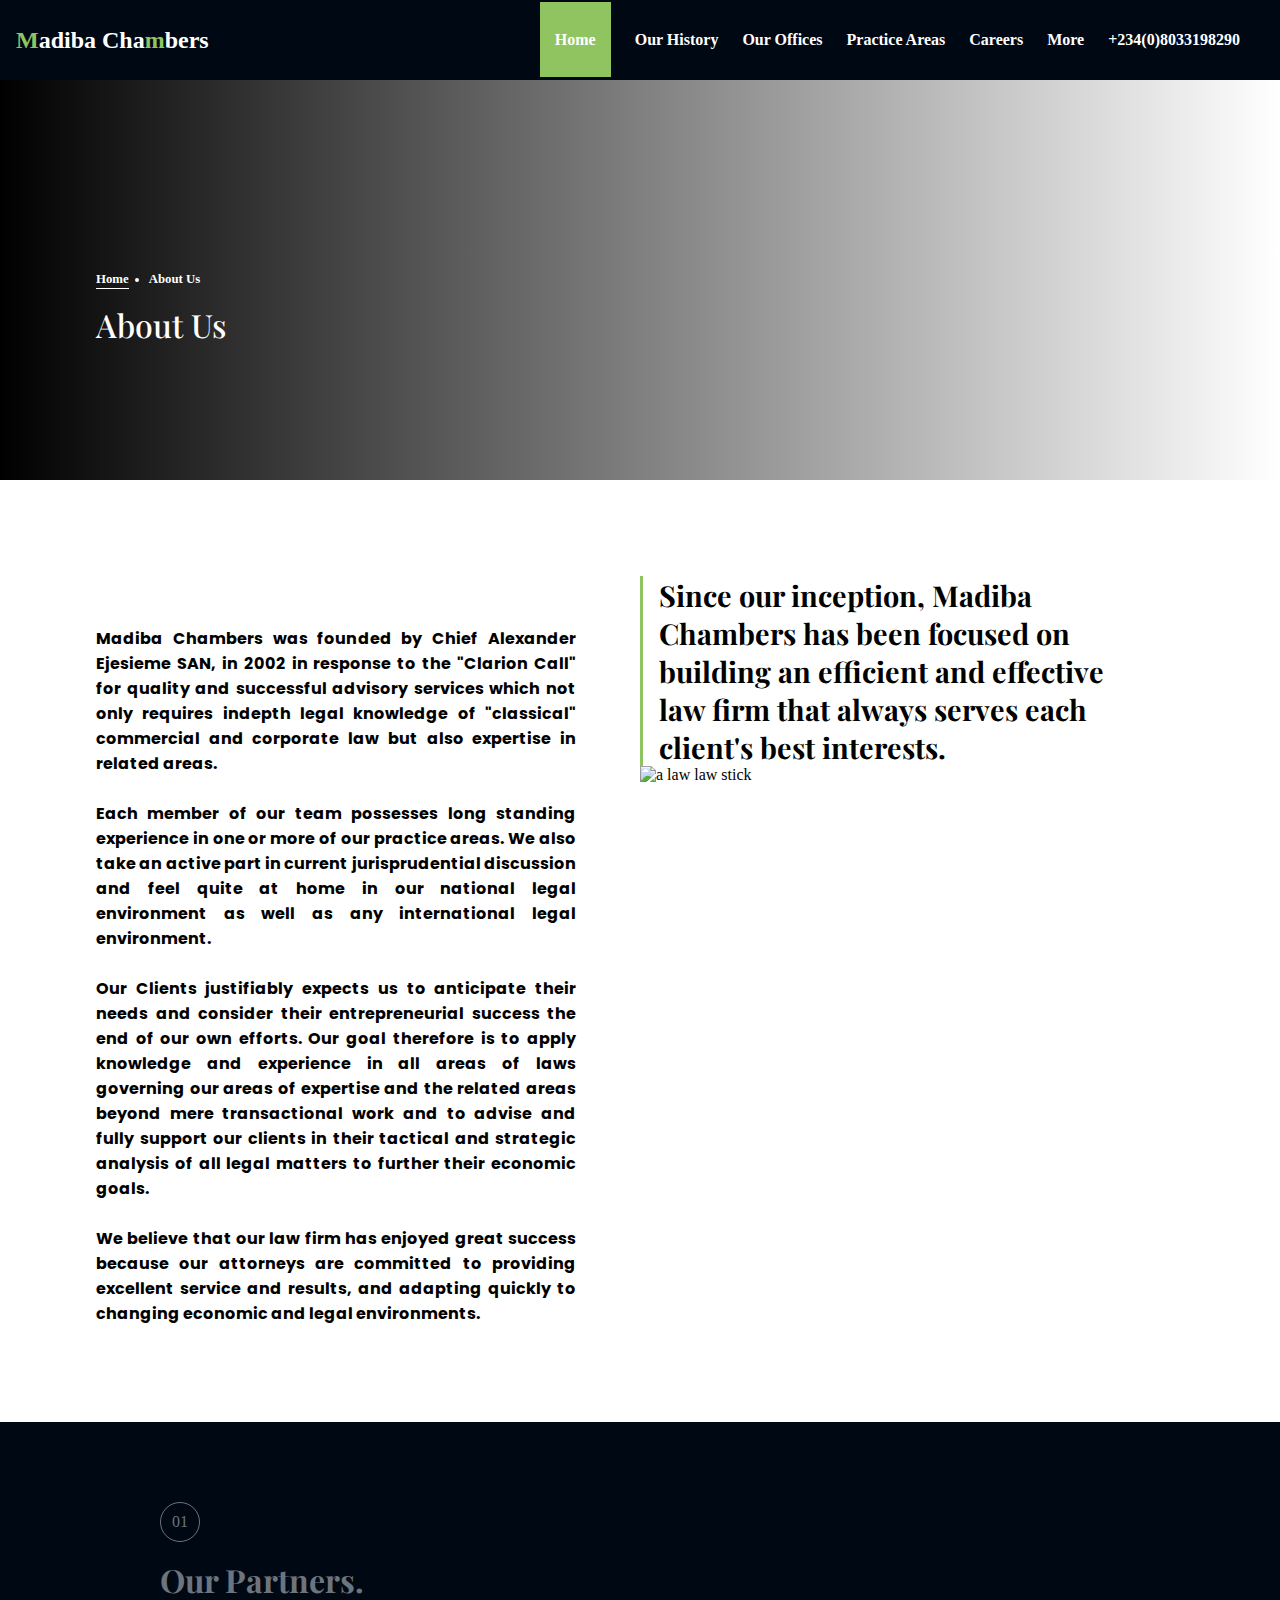
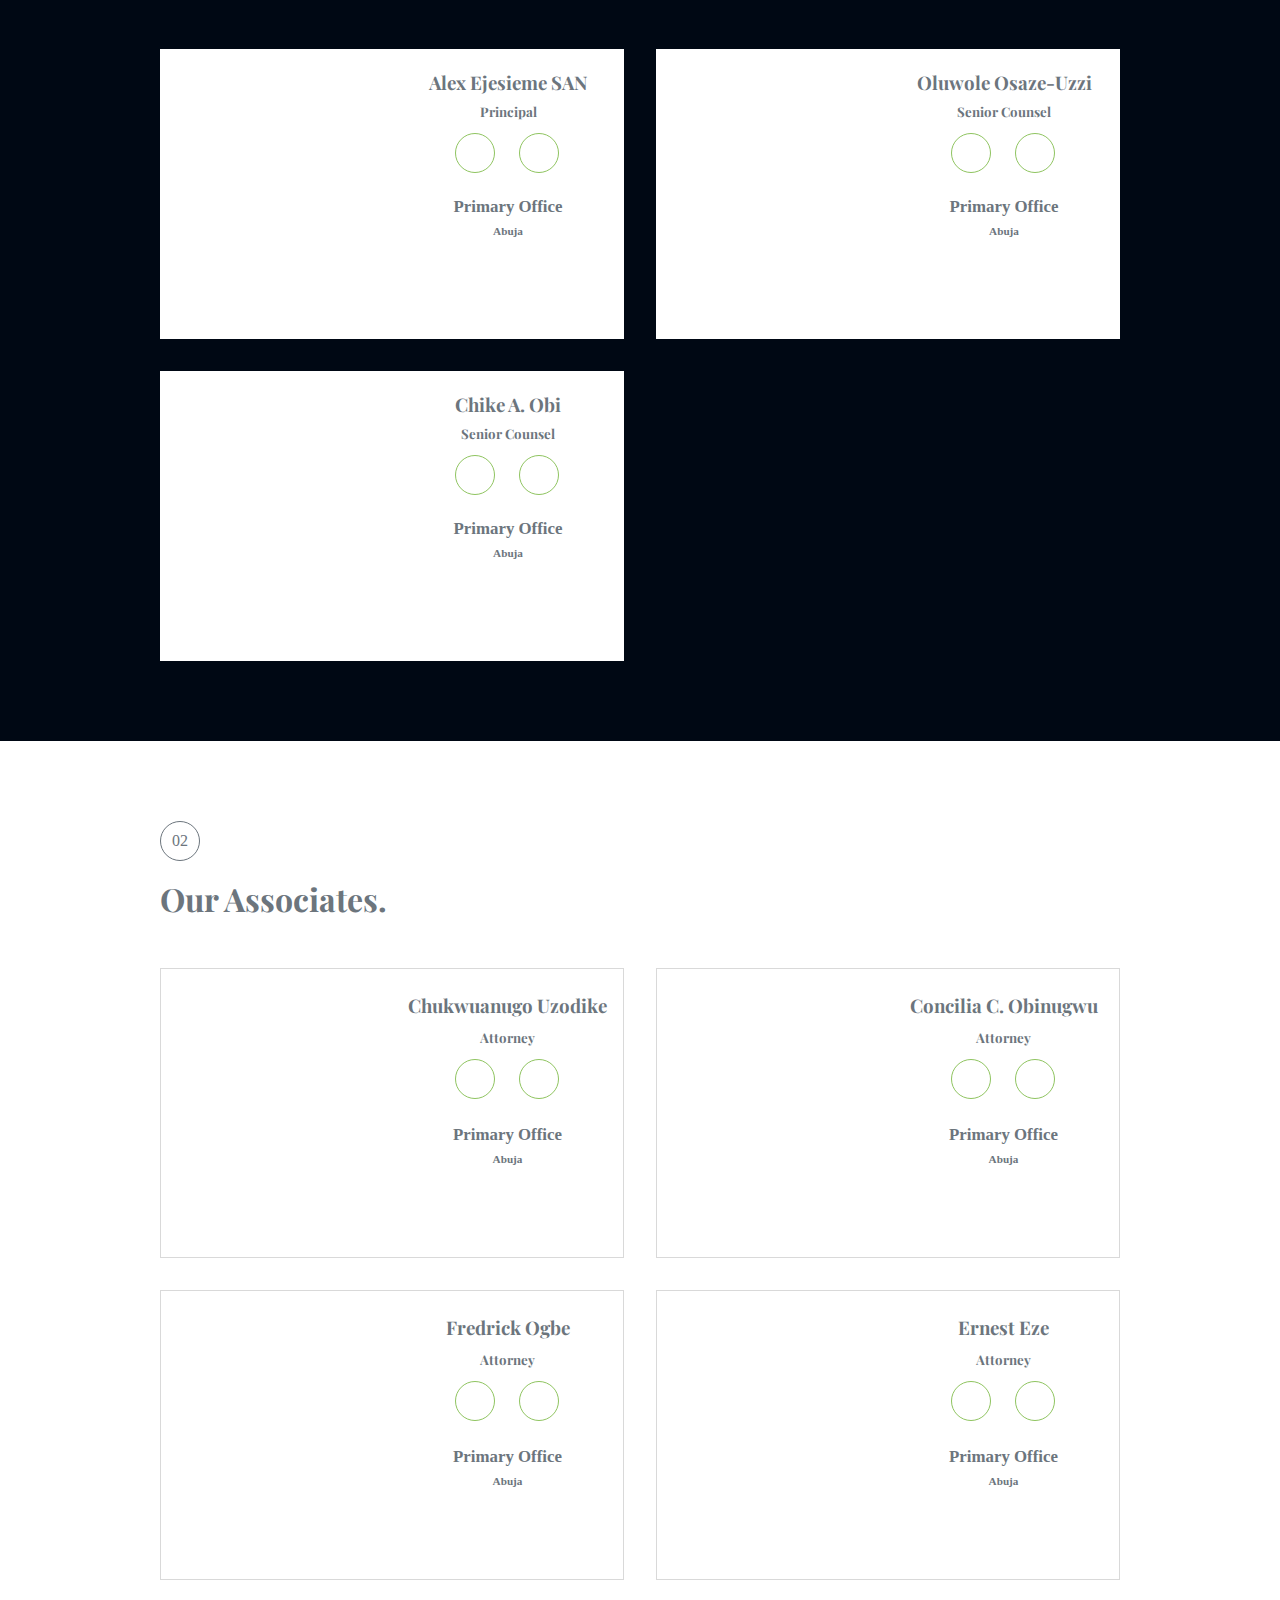
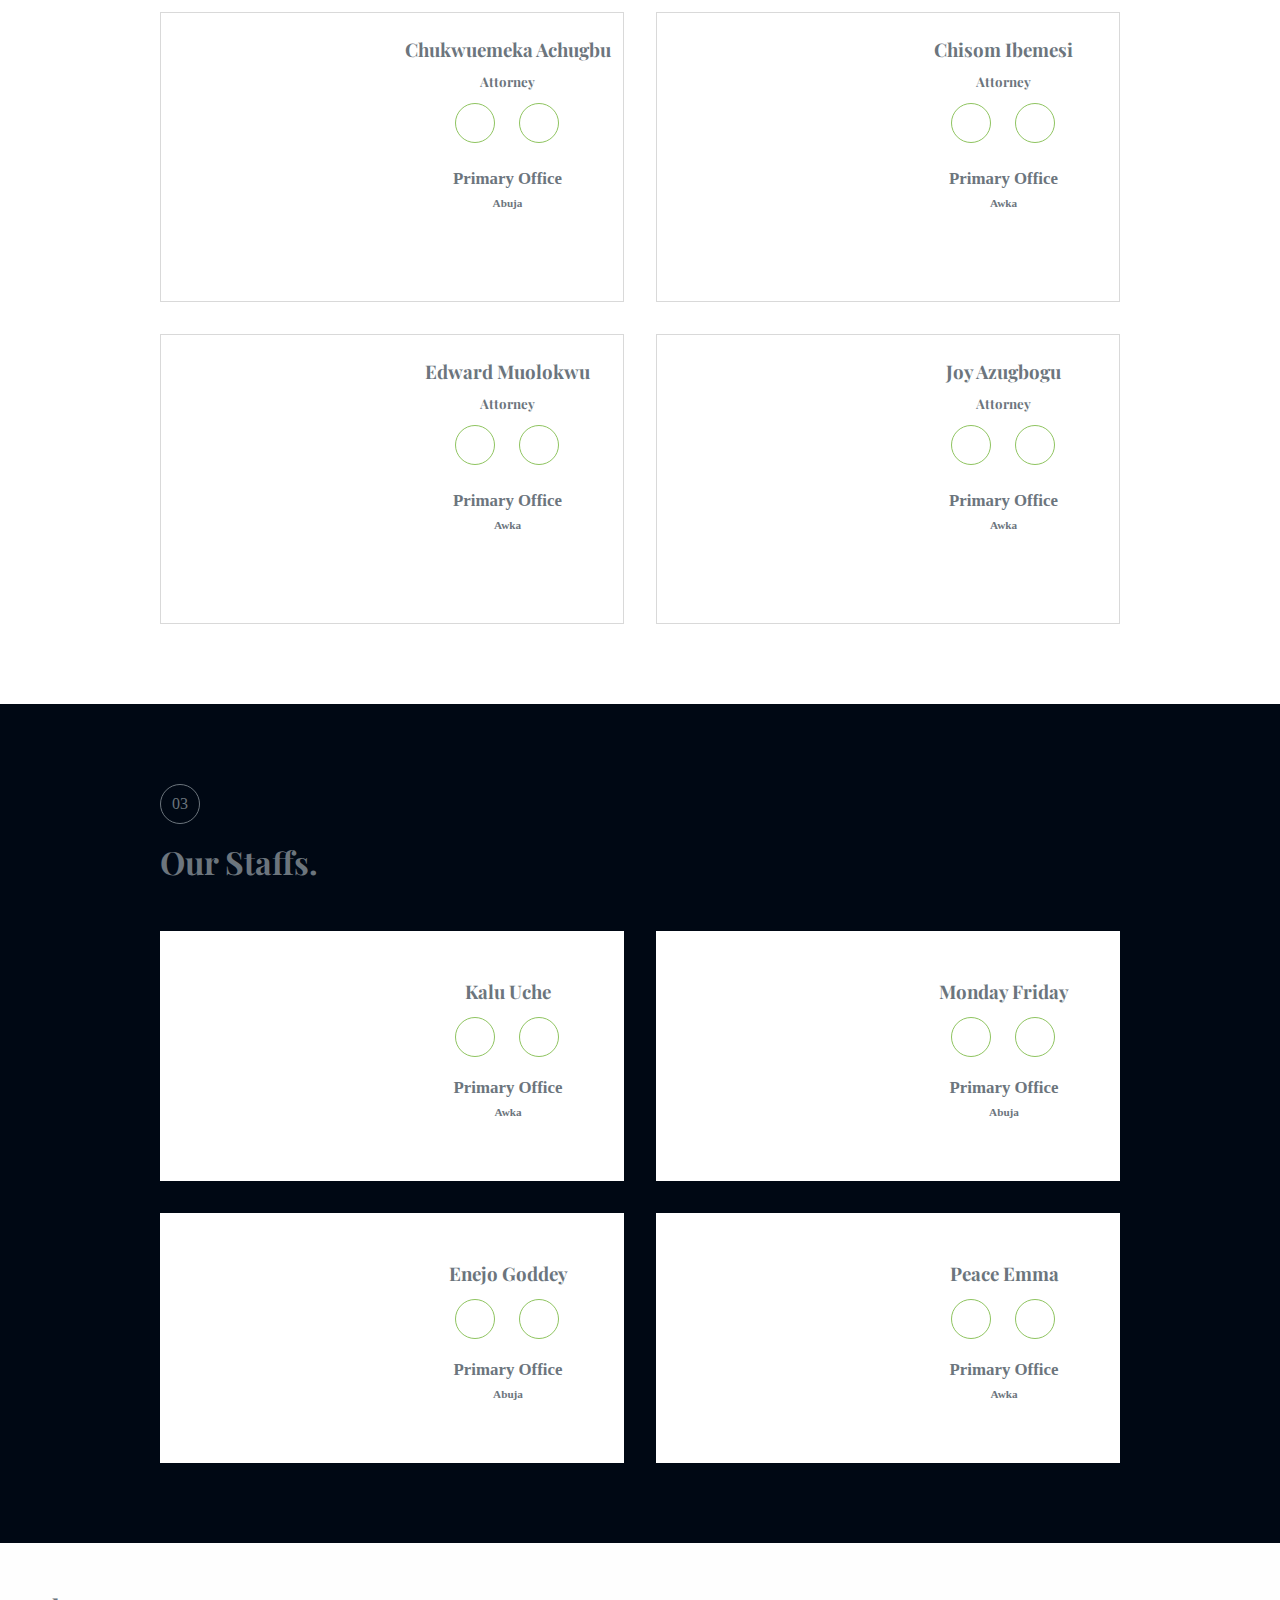
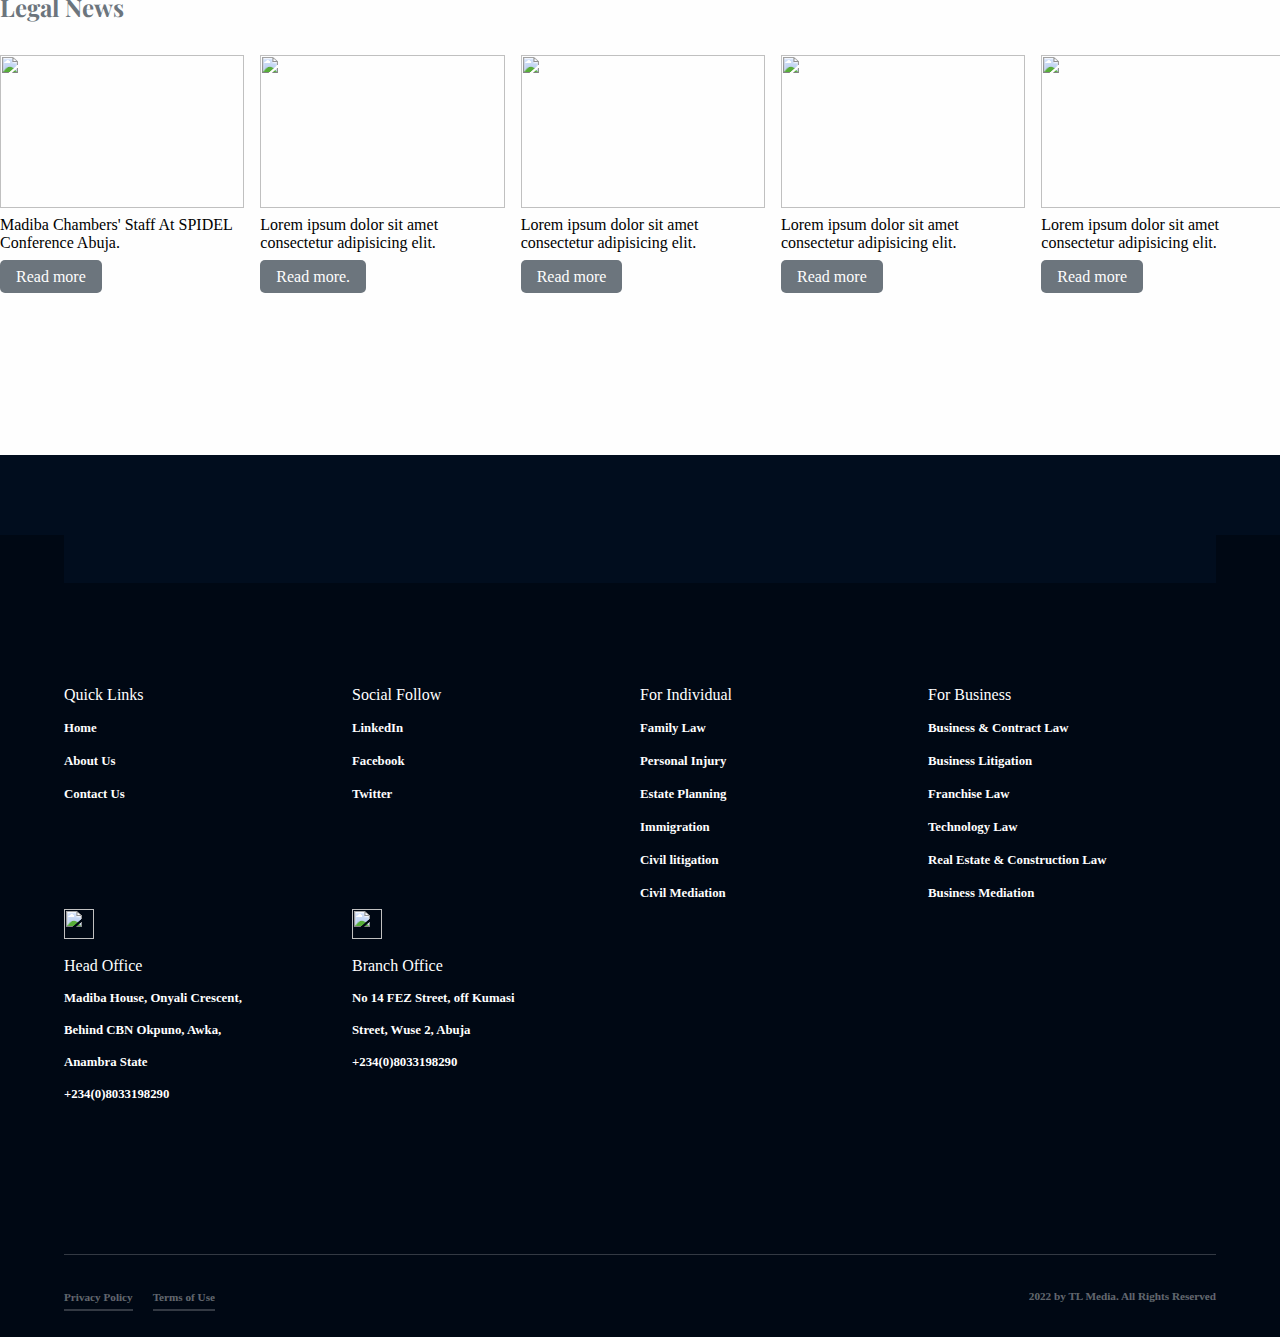
==== commit 346579e8: "more changes" ====
--- a/about.html
+++ b/about.html
@@ -32,7 +32,6 @@
             <label for="showDrop" class="mobile-item">Our History</label>
             <ul class="hist-drop">
               <li><a href="about.html">Firm's Profile</a></li>
-              <li><a href="values.html">Core Values</a></li>
             </ul>
           </li>
           <li>
@@ -92,7 +91,6 @@
             <label for="showMore" class="more-mobile">More</label>
             <ul class="more_drop">
               <li><a href="#">Firm News</a></li>
-              <li><a href="#">Talk Shows</a></li>
             </ul>
           </li>
           <li>
@@ -189,10 +187,6 @@
                     <i class="fas fa-plus"></i>
                   </div>
                 </div>
-                <div class="license">
-                  <h3>Liscense In</h3>
-                  <p>Abuja & Awka</p>
-                </div>
                 <div class="primary_office">
                   <h3>Primary Office</h3>
                   <p>Abuja</p>
@@ -214,10 +208,6 @@
                     <i class="fas fa-plus"></i>
                   </div>
                 </div>
-                <div class="license">
-                  <h3>Liscense In</h3>
-                  <p>Abuja & Benin</p>
-                </div>
                 <div class="primary_office">
                   <h3>Primary Office</h3>
                   <p>Abuja</p>
@@ -239,10 +229,6 @@
                     <i class="fas fa-plus"></i>
                   </div>
                 </div>
-                <div class="license">
-                  <h3>Liscense In</h3>
-                  <p>Abuja & Awka</p>
-                </div>
                 <div class="primary_office">
                   <h3>Primary Office</h3>
                   <p>Abuja</p>
@@ -259,31 +245,6 @@
         <header><h1>Our Associates.</h1></header>
         <div class="associates_info">
           <div class="associates_info_cta">
-            <img src="./visions/chi.jpg" alt="" />
-            <div class="associates_info_inner">
-              <div class="associate_name">
-                <h3 class="name">Chidinma Asogwa</h3>
-                <h5 class="name">Attorney</h5>
-                <div class="inner_icons">
-                  <div class="phone_icon">
-                    <i class="fas fa-phone"></i>
-                  </div>
-                  <div class="plus_icon">
-                    <i class="fas fa-plus"></i>
-                  </div>
-                </div>
-                <div class="license">
-                  <h3>Liscense In</h3>
-                  <p>Abuja</p>
-                </div>
-                <div class="primary_office">
-                  <h3>Primary Office</h3>
-                  <p>Abuja</p>
-                </div>
-              </div>
-            </div>
-          </div>
-          <div class="associates_info_cta">
             <img src="./visions/Nugo.jpg" alt="" />
             <div class="associates_info_inner">
               <div class="associate_name">
@@ -297,10 +258,6 @@
                     <i class="fas fa-plus"></i>
                   </div>
                 </div>
-                <div class="license">
-                  <h3>Liscense In</h3>
-                  <p>Abuja & Awka</p>
-                </div>
                 <div class="primary_office">
                   <h3>Primary Office</h3>
                   <p>Abuja</p>
@@ -322,10 +279,6 @@
                     <i class="fas fa-plus"></i>
                   </div>
                 </div>
-                <div class="license">
-                  <h3>Liscense In</h3>
-                  <p>Abuja</p>
-                </div>
                 <div class="primary_office">
                   <h3>Primary Office</h3>
                   <p>Abuja</p>
@@ -347,10 +300,6 @@
                     <i class="fas fa-plus"></i>
                   </div>
                 </div>
-                <div class="license">
-                  <h3>Liscense In</h3>
-                  <p>Abuja</p>
-                </div>
                 <div class="primary_office">
                   <h3>Primary Office</h3>
                   <p>Abuja</p>
@@ -372,10 +321,6 @@
                     <i class="fas fa-plus"></i>
                   </div>
                 </div>
-                <div class="license">
-                  <h3>Liscense In</h3>
-                  <p>Abuja</p>
-                </div>
                 <div class="primary_office">
                   <h3>Primary Office</h3>
                   <p>Abuja</p>
@@ -397,10 +342,6 @@
                     <i class="fas fa-plus"></i>
                   </div>
                 </div>
-                <div class="license">
-                  <h3>Liscense In</h3>
-                  <p>Abuja & Awka</p>
-                </div>
                 <div class="primary_office">
                   <h3>Primary Office</h3>
                   <p>Abuja</p>
@@ -422,10 +363,27 @@
                     <i class="fas fa-plus"></i>
                   </div>
                 </div>
-                <div class="license">
-                  <h3>Liscense In</h3>
+                <div class="primary_office">
+                  <h3>Primary Office</h3>
                   <p>Awka</p>
                 </div>
+              </div>
+            </div>
+          </div>
+          <div class="associates_info_cta">
+            <img src="./visions/edward.jpg" alt="" />
+            <div class="associates_info_inner">
+              <div class="associate_name">
+                <h3 class="name">Edward Muolokwu</h3>
+                <h5 class="name">Attorney</h5>
+                <div class="inner_icons">
+                  <div class="phone_icon">
+                    <i class="fas fa-phone"></i>
+                  </div>
+                  <div class="plus_icon">
+                    <i class="fas fa-plus"></i>
+                  </div>
+                </div>
                 <div class="primary_office">
                   <h3>Primary Office</h3>
                   <p>Awka</p>
@@ -434,31 +392,6 @@
             </div>
           </div>
           <div class="associates_info_cta">
-            <img src="./visions/edward.jpg" alt="" />
-            <div class="associates_info_inner">
-              <div class="associate_name">
-                <h3 class="name">Edward Muolokwu</h3>
-                <h5 class="name">Attorney</h5>
-                <div class="inner_icons">
-                  <div class="phone_icon">
-                    <i class="fas fa-phone"></i>
-                  </div>
-                  <div class="plus_icon">
-                    <i class="fas fa-plus"></i>
-                  </div>
-                </div>
-                <div class="license">
-                  <h3>Liscense In</h3>
-                  <p>Awka</p>
-                </div>
-                <div class="primary_office">
-                  <h3>Primary Office</h3>
-                  <p>Awka</p>
-                </div>
-              </div>
-            </div>
-          </div>
-          <div class="associates_info_cta">
             <img src="./visions/dummy f.png" alt="" />
             <div class="associates_info_inner">
               <div class="associate_name">
@@ -471,10 +404,6 @@
                   <div class="plus_icon">
                     <i class="fas fa-plus"></i>
                   </div>
-                </div>
-                <div class="license">
-                  <h3>Liscense In</h3>
-                  <p>Awka</p>
                 </div>
                 <div class="primary_office">
                   <h3>Primary Office</h3>
@@ -635,40 +564,39 @@
           <div class="quick_links">
             <header>Quick Links</header>
             <ul>
-              <li><a href="">Home</a></li>
-              <li><a href="">About Us</a></li>
-              <li><a href="">Legal News</a></li>
-              <li><a href="">Contact Us</a></li>
+              <li><a href="index.html">Home</a></li>
+              <li><a href="about.html">About Us</a></li>
+              <li><a href="our offices.html">Contact Us</a></li>
             </ul>
           </div>
           <div class="social_follow">
             <header>Social Follow</header>
             <ul>
-              <li><a href="">LinkedIn</a></li>
-              <li><a href="">Facebook</a></li>
-              <li><a href="">Twitter</a></li>
+              <li><a href="#">LinkedIn</a></li>
+              <li><a href="#">Facebook</a></li>
+              <li><a href="#">Twitter</a></li>
             </ul>
           </div>
           <div class="practice_shortcut">
             <header>For Individual</header>
             <ul>
-              <li><a href="#">Family Law</a></li>
-              <li><a href="#">Personal Injury</a></li>
-              <li><a href="#">Estate Planning</a></li>
-              <li><a href="#">Immigration</a></li>
-              <li><a href="#">Civil litigation</a></li>
-              <li><a href="#">Civil Mediation</a></li>
+              <li><a href="family.html">Family Law</a></li>
+              <li><a href="injury.html">Personal Injury</a></li>
+              <li><a href="estate.html">Estate Planning</a></li>
+              <li><a href="immigration.html">Immigration</a></li>
+              <li><a href="litigation.html">Civil litigation</a></li>
+              <li><a href="mediation.html">Civil Mediation</a></li>
             </ul>
           </div>
           <div class="practice_shortcut">
             <header>For Business</header>
             <ul>
-              <li><a href="#">Business & Contract Law</a></li>
-              <li><a href="#">Business Litigation</a></li>
-              <li><a href="#">Compliance Law</a></li>
-              <li><a href="#">Corporate Law</a></li>
-              <li><a href="#">Intellectual Property Law</a></li>
-              <li><a href="#">Telecommunication Law</a></li>
+              <li><a href="contract.html">Business & Contract Law</a></li>
+              <li><a href="business litigation.html">Business Litigation</a></li>
+              <li><a href="franchise.html">Franchise Law</a></li>
+              <li><a href="technology.html">Technology Law</a></li>
+              <li><a href="real estate.html">Real Estate & Construction Law</a></li>
+              <li><a href="business mediation.html">Business Mediation</a></li>
             </ul>
           </div>
         </div>
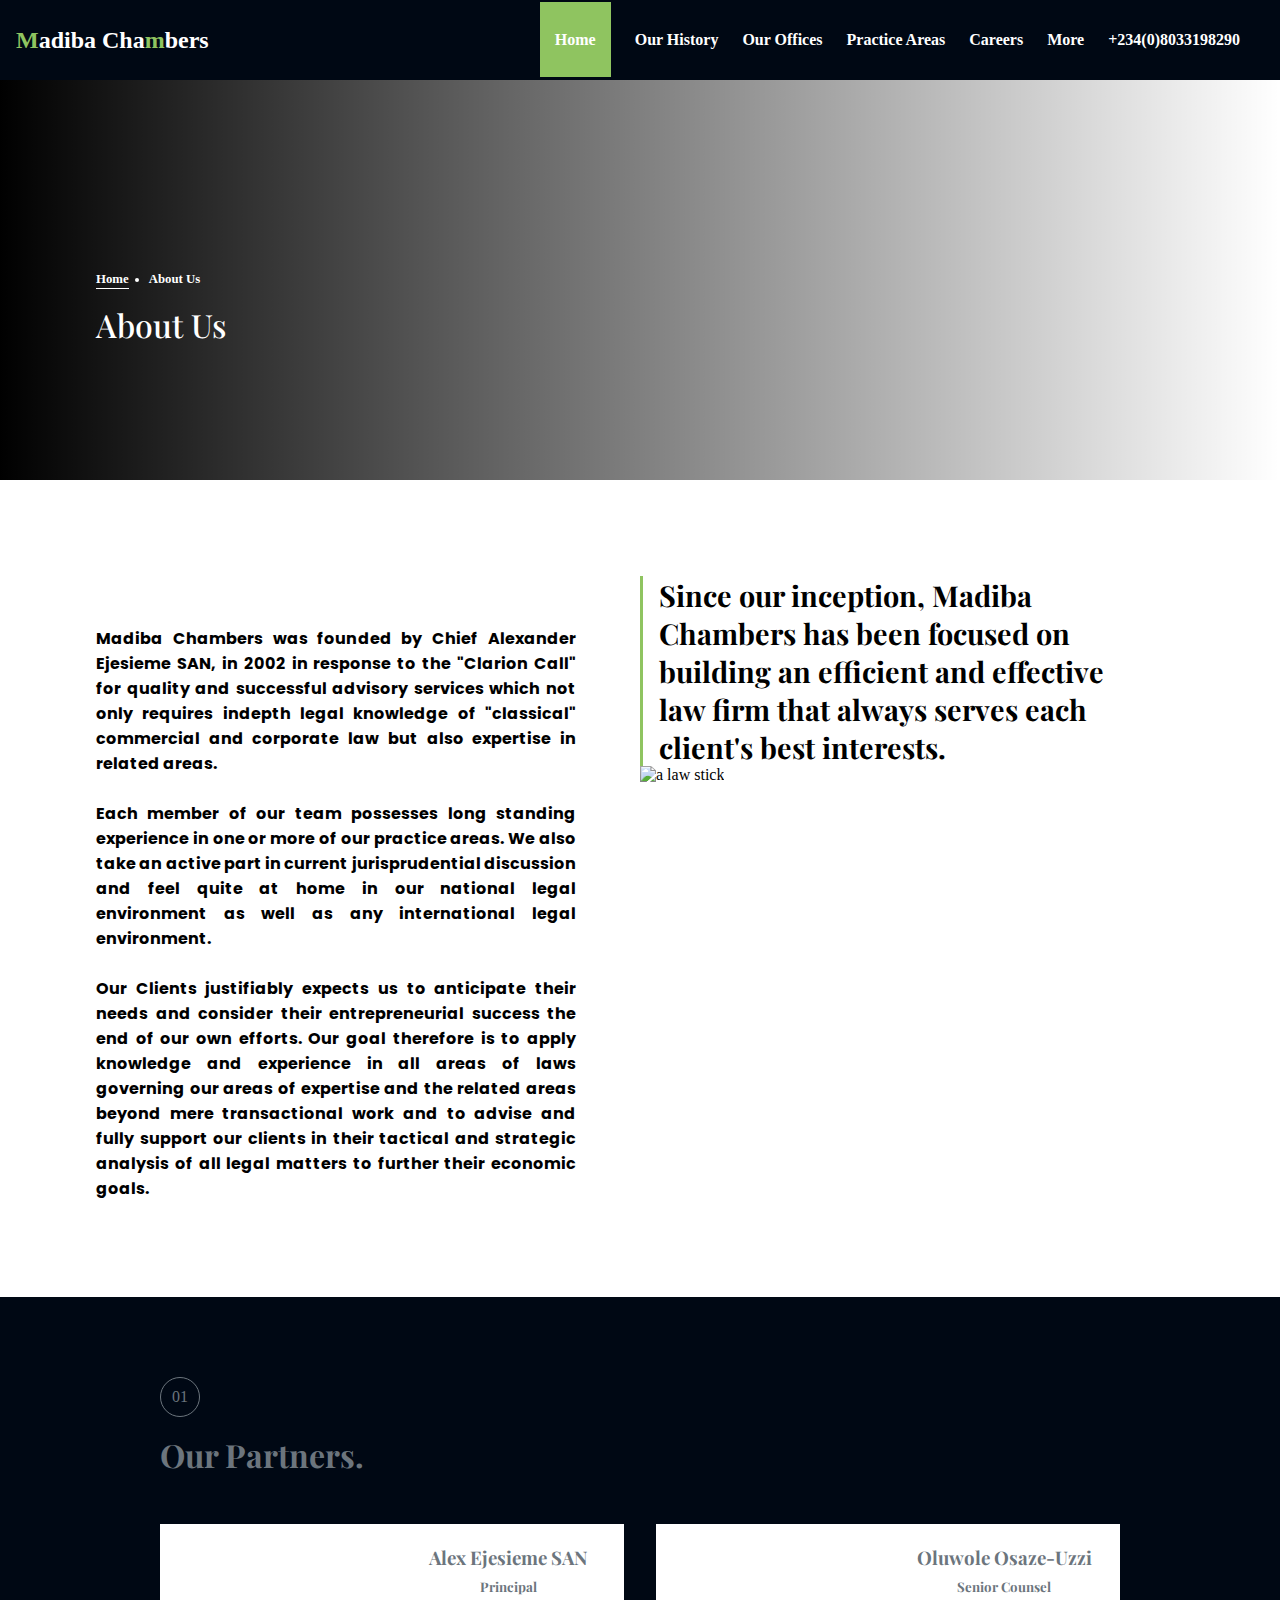
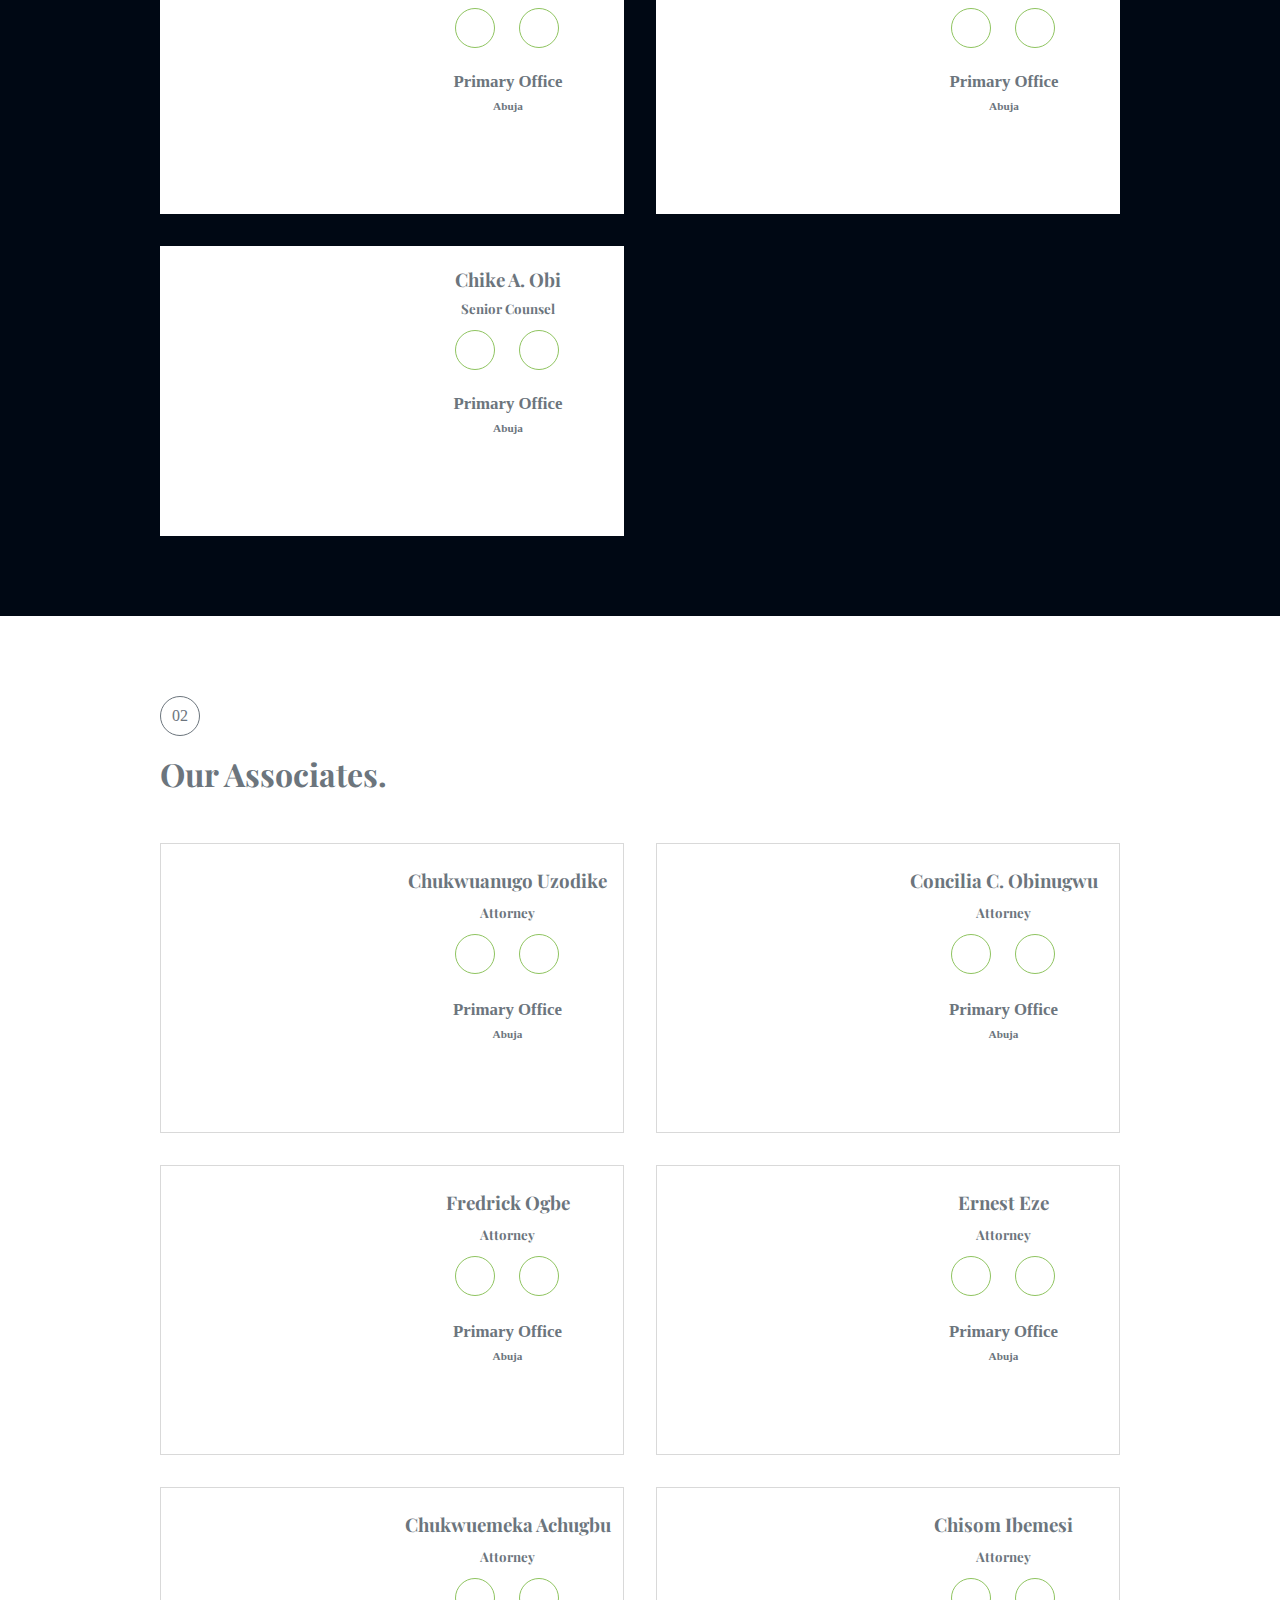
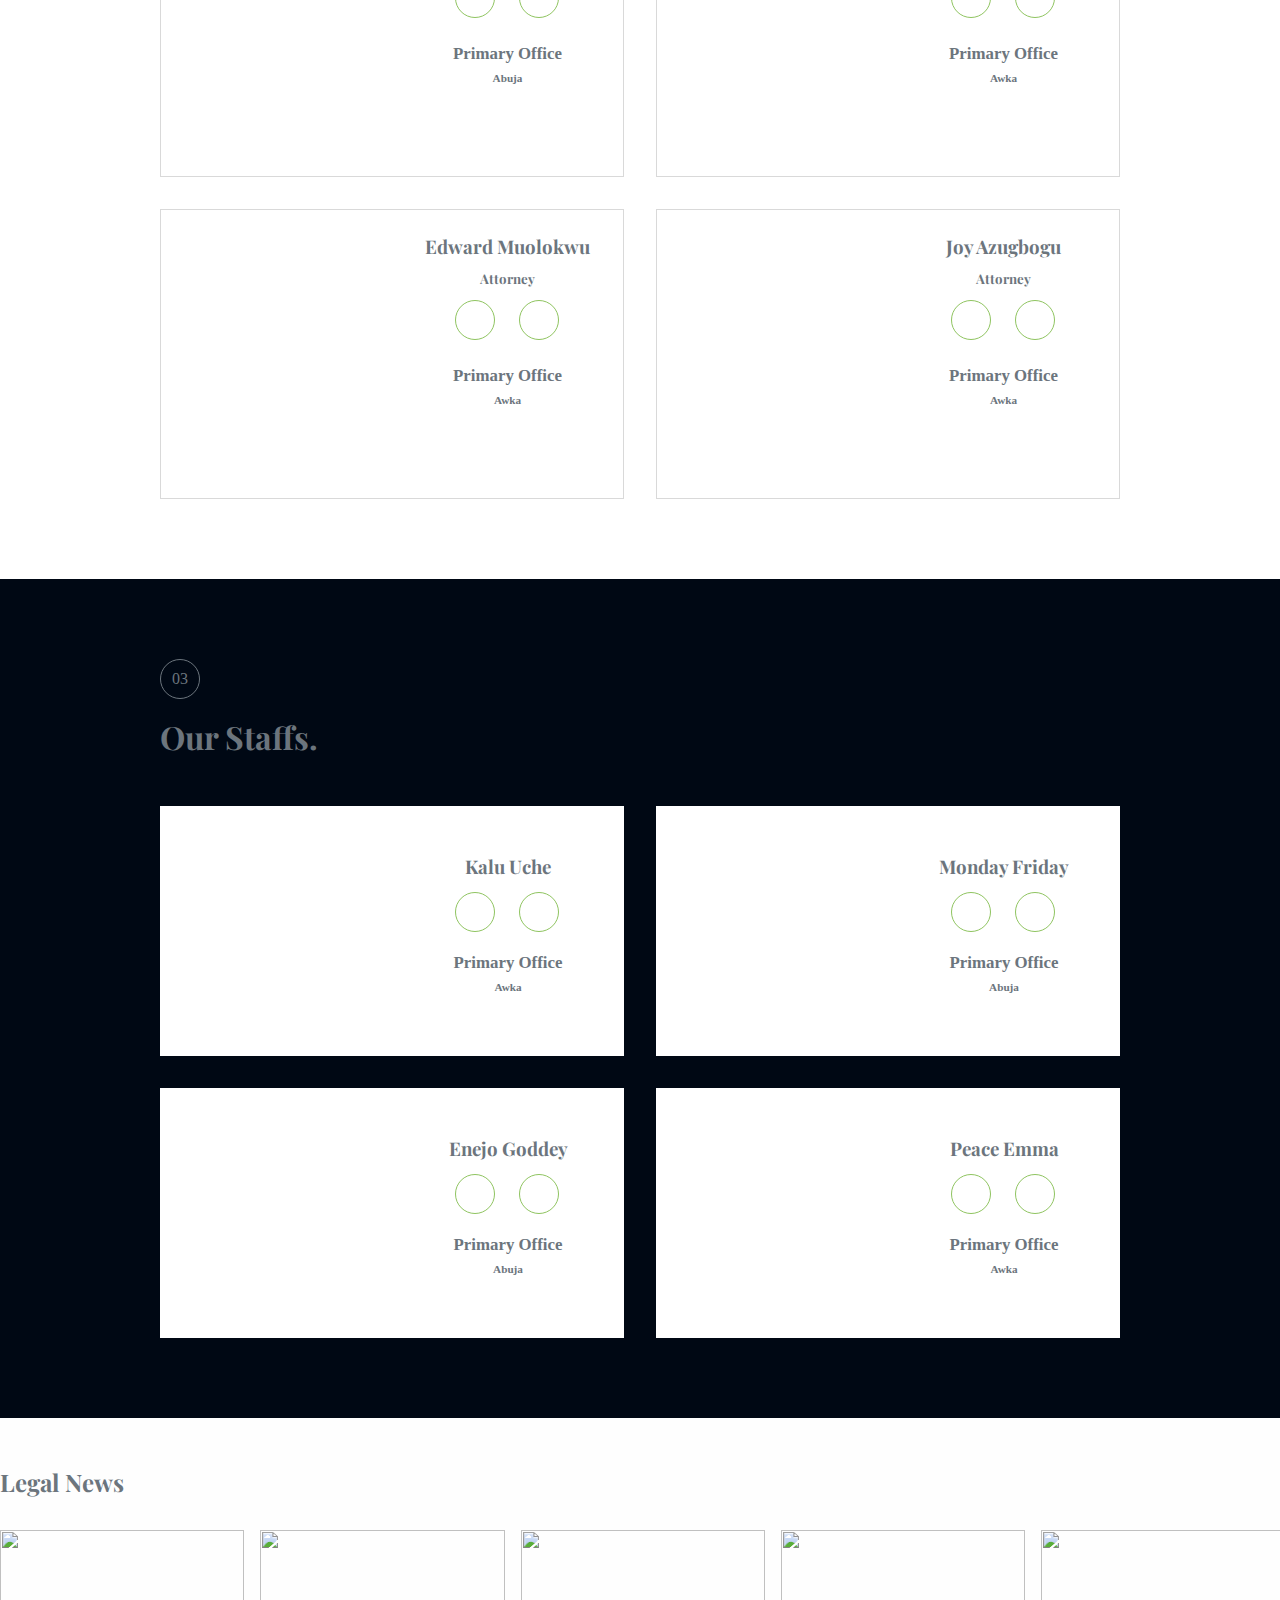
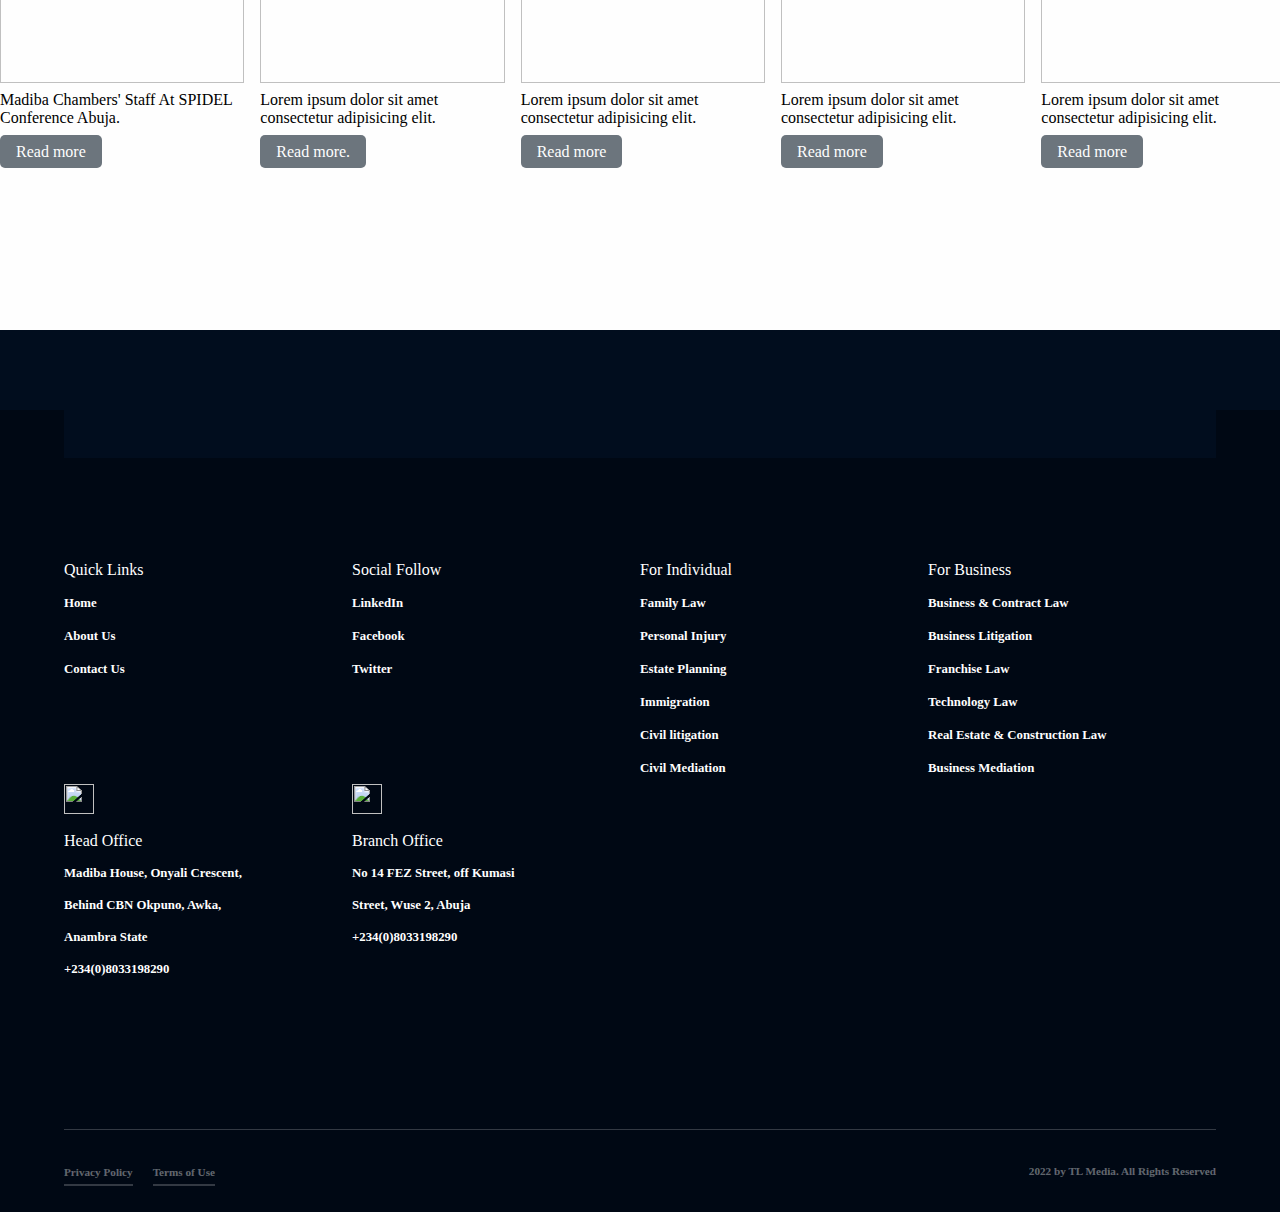
==== commit 284717ec: "changes made on the css and html section." ====
--- a/about.html
+++ b/about.html
@@ -145,12 +145,6 @@
               areas beyond mere transactional work and to advise and fully
               support our clients in their tactical and strategic analysis of
               all legal matters to further their economic goals.
-              <br />
-              <br />
-              We believe that our law firm has enjoyed great success because our
-              attorneys are committed to providing excellent service and
-              results, and adapting quickly to changing economic and legal
-              environments.
             </p>
           </div>
         </div>
@@ -163,7 +157,7 @@
             </p>
           </div>
           <div class="intro_img">
-            <img src="./visions/law_firm-removebg-preview.png" alt="a law law stick" />
+            <img src="./visions/office.jpg" alt="a  law stick" />
           </div>
         </div>
       </div>
